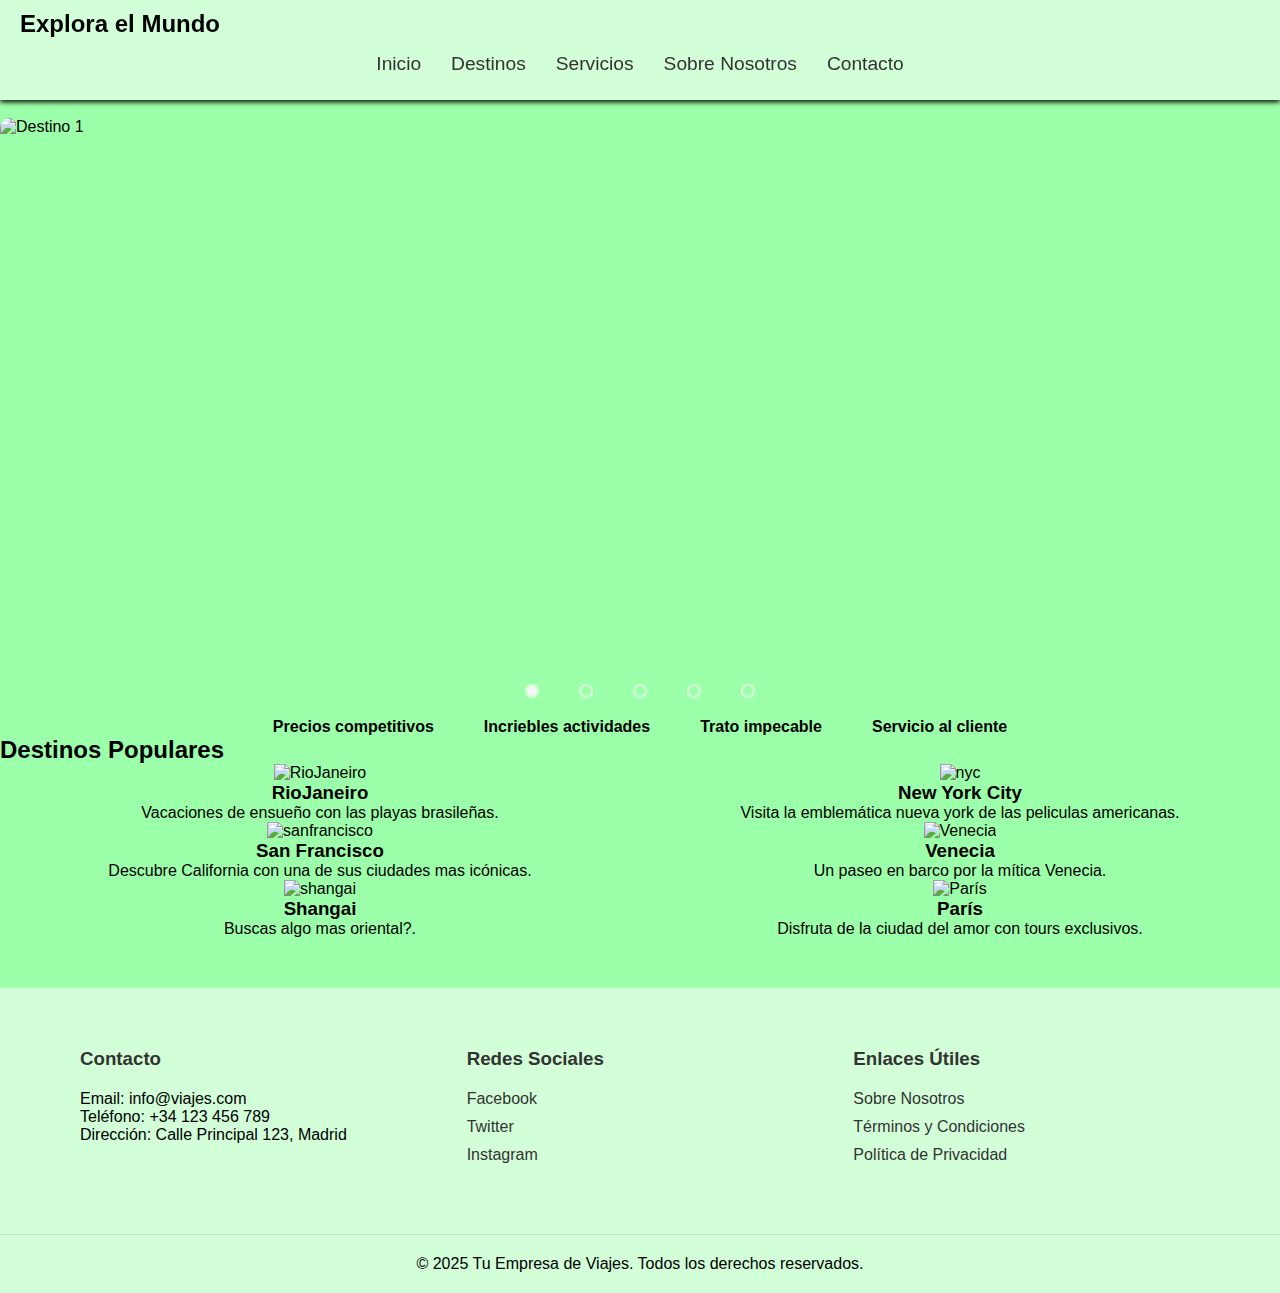
==== index.html @ de16fdc2 "prueba" ====
<!DOCTYPE html>
<html lang="es">
<head>
    <link href="estilo.css" rel="stylesheet" media="screen">
    <meta charset="UTF-8">
    <meta name="viewport" content="width=device-width, initial-scale=1.0">
    <title>Explora el Mundo - Turismo y Viajes</title>
</head>
<body>
    <!-- Menú de navegación -->
 <!-- Menú de navegación -->
  //SSSSSSSSSSSSSSSSSSSSS/
 <header>
    <h1>Explora el Mundo</h1>
    <div class="hamburger-menu">
        <div class="bar"></div>
        <div class="bar"></div>
        <div class="bar"></div>
    </div>
    <nav class="nav-menu">
        <ul>
            <li><a href="index.html">Inicio</a>
                <ul>
                    <li><a href="#destinos">Destinos Populares</a></li>
                    <li><a href="#ofertas">Ofertas</a></li>
                </ul>
            </li>
            <li class="has-submenu"><a href="destinos.html">Destinos</a>
                <ul class="submenu">
                    <li><a href="europa.html">Europa</a></li>
                    <li><a href="asia.html">Asia</a></li>
                    <li><a href="america.html">América</a></li>
                </ul>
            </li>
            <li class="has-submenu"><a href="servicios.html">Servicios</a>
                <ul class="submenu">
                    <li><a href="reservas.html">Reservas</a></li>
                    <li><a href="actividades.html">Actividades</a></li>
                </ul>
            </li>
            <li class="has-submenu"><a href="sobre-nosotros.html">Sobre Nosotros</a>
                <ul class="submenu">
                    <li><a href="galeria.html">Galería</a></li>
                    <li><a href="blog.html">Blog</a></li>
                </ul>
            </li>
            <li class="has-submenu"><a href="contacto.html">Contacto</a>
                <ul class="submenu">
                    <li><a href="faq.html">FAQ</a></li>
                </ul>
            </li>
        </ul>
    </nav>
</header>

    <!-- Slider de imágenes con destinos populares -->
    <div class="slider">
        <div class="slides">
            <input type="radio" name="radio-btn" id="radio1" checked>
            <input type="radio" name="radio-btn" id="radio2">
            <input type="radio" name="radio-btn" id="radio3">
            <input type="radio" name="radio-btn" id="radio4">
            <input type="radio" name="radio-btn" id="radio5">
    
            <div class="slide first">
                <img src="imagenes/riojaneiro.jpg" alt="Destino 1">
            </div>
            <div class="slide">
                <img src="imagenes/nyc.jpg" alt="Destino 2">
            </div>
            <div class="slide">
                <img src="imagenes/sanfrancisco.jpg" alt="Destino 3">
            </div>
            <div class="slide">
                <img src="imagenes/venecia.jpg" alt="Destino 4">
            </div>
            <div class="slide">
                <img src="imagenes/shangai.jpg" alt="Destino 5">
            </div>
    
            <div class="navegation-auto">
                <div class="auto-btn1"></div>
                <div class="auto-btn2"></div>
                <div class="auto-btn3"></div>
                <div class="auto-btn4"></div>
                <div class="auto-btn5"></div>
            </div>

            <div class="manual-navigation">
                <label for="radio1" class="manual-btn"></label>
                <label for="radio2" class="manual-btn"></label>
                <label for="radio3" class="manual-btn"></label>
                <label for="radio4" class="manual-btn"></label>
                <label for="radio5" class="manual-btn"></label>
            </div>
        </div>
    </div>
    <div class="ofertas">
        <p>Precios competitivos</p>
        <p>Incriebles actividades</p>
        <p>Trato impecable</p>
        <p>Servicio al cliente</p>
        
    </div>

    <!-- Sección de destinos -->
    <h2>Destinos Populares</h2>
    <section class="destinos-centrados">
        <div class="destino">
            <img src="imagenes/riojaneiro.jpg" alt="RioJaneiro" class="tamañoimagen">
            <h3>RioJaneiro</h3>
            <p>Vacaciones de ensueño con las playas brasileñas.</p>
        </div>
        <div class="destino">
            <img src="imagenes/nyc.jpg" alt="nyc" class="tamañoimagen">
            <h3>New York City</h3>
            <p>Visita la emblemática nueva york de las peliculas americanas.</p>
        </div>
        </div>
        <div class="destino">
            <img src="imagenes/sanfrancisco.jpg" alt="sanfrancisco" class="tamañoimagen">
            <h3>San Francisco</h3>
            <p>Descubre California con una de sus ciudades mas icónicas.</p>
        </div>
        <div class="destino">
            <img src="imagenes/venecia.jpg" alt="Venecia" class="tamañoimagen">
            <h3>Venecia</h3>
            <p>Un paseo en barco por la mítica Venecia.</p>
        </div>
        </div>
        <div class="destino">
            <img src="imagenes/shangai.jpg" alt="shangai" class="tamañoimagen">
            <h3>Shangai</h3>
            <p>Buscas algo mas oriental?.</p>
        </div>
        <div class="destino">
            <img src="imagenes/paris.jpg" alt="París" class="tamañoimagen">
            <h3>París</h3>
            <p>Disfruta de la ciudad del amor con tours exclusivos.</p>
        </div>
      
    </section>

    <footer class="footer">
        <div class="footer-content">
            <div class="footer-section">
                <h3>Contacto</h3>
                <p>Email: info@viajes.com</p>
                <p>Teléfono: +34 123 456 789</p>
                <p>Dirección: Calle Principal 123, Madrid</p>
            </div>
            <div class="footer-section">
                <h3>Redes Sociales</h3>
                <ul>
                    <li><a href="#">Facebook</a></li>
                    <li><a href="#">Twitter</a></li>
                    <li><a href="#">Instagram</a></li>
                </ul>
            </div>
            <div class="footer-section">
                <h3>Enlaces Útiles</h3>
                <ul>
                    <li><a href="#">Sobre Nosotros</a></li>
                    <li><a href="#">Términos y Condiciones</a></li>
                    <li><a href="#">Política de Privacidad</a></li>
                </ul>
            </div>
        </div>
        <div class="footer-bottom">
            <p>&copy; 2025 Tu Empresa de Viajes. Todos los derechos reservados.</p>
        </div>
    </footer>

    
    
    <script src="menu.js"></script>
    <script src="javascript.js"></script>
</body>
</html>
---- estilo.css ----
/* Estilos generales */
/* Reset basico para todos los elementos*/ 
* {
    margin: 0;
    padding: 0;
    box-sizing: border-box;
}

body {
    background-color: rgb(156, 255, 169);
    font-family: Arial, sans-serif;

  
}

.tamañoimagen {
    width: 70%;
    height: auto;
}

.destinos-centrados {
    display: flex;
    justify-content: center;
    align-items: center;
    flex-wrap: wrap;
    
}

.destino {
    text-align: center;
    flex: 1 1 calc(50% - 20px); /* Dos elementos por fila */
    
}

.slider {
    border-radius: 10px;
    width: 100%;
    height: 600px;
    overflow: hidden;
    position: relative;
    margin-top: 100px;
}

.slides {
    display: flex;
    width: 500%;
    height: 600px;
    transition: 2s;
}

input[type="radio"] {
    display: none;
}

.slide {
    width: 20%;
    height: 600px;
    transition: 2s;
}

.slide img {
    width: 100%;
    height: 600px;
    object-fit: cover;
}

.ofertas {
    display: flex;
    justify-content: center;
    gap: 50px;
    font-weight: bold;
}

/* Navegación manual */
.manual-navigation {
    position: absolute;
    width: 100%;
    bottom: 20px;
    display: flex;
    justify-content: center;
}

.manual-btn {
    border: 2px solid rgb(210, 255, 216);
    padding: 5px;
    border-radius: 10px;
    cursor: pointer;
    transition: 1s;
}

.manual-btn:not(:last-child) {
    margin-right: 40px;
}

.manual-btn:hover {
    background: rgb(210, 255, 216);
}

/* Navegación automática */
.navegation-auto {
    position: absolute;
    bottom: 20px;
    width: 100%;
    display: flex;
    justify-content: center;
}

.navegation-auto div {
    border: 2px solid rgb(210, 255, 216);
    padding: 5px;
    border-radius: 10px;
    transition: 1s;
}

.navegation-auto div:not(:last-child) {
    margin-right: 40px;
}

#radio1:checked ~ .navegation-auto .auto-btn1 {
    background: rgb(245, 245, 245);
}

#radio2:checked ~ .navegation-auto .auto-btn2 {
    background: red;
}

#radio3:checked ~ .navegation-auto .auto-btn3 {
    background: rgb(238, 255, 0);
}

#radio4:checked ~ .navegation-auto .auto-btn4 {
    background: black;
}

#radio5:checked ~ .navegation-auto .auto-btn5 {
    background: pink;
}

#radio1:checked ~ .slide.first {
    margin-left: 0;
}

#radio2:checked ~ .slide.first {
    margin-left: -20%;
}

#radio3:checked ~ .slide.first {
    margin-left: -40%;
}

#radio4:checked ~ .slide.first {
    margin-left: -60%;
}

#radio5:checked ~ .slide.first {
    margin-left: -80%;
}

#radio1:checked ~ .slides {
    transform: translateX(0);
}

#radio2:checked ~ .slides {
    transform: translateX(-20%);
}

#radio3:checked ~ .slides {
    transform: translateX(-40%);
}

#radio4:checked ~ .slides {
    transform: translateX(-60%);
}

#radio5:checked ~ .slides {
    transform: translateX(-80%);
}

/* Configuración de la posición de cada slide */
#radio1:checked ~ .first {
    margin-left: 0;
}

#radio2:checked ~ .first {
    margin-left: -20%;
}

#radio3:checked ~ .first {
    margin-left: -40%;
}

#radio4:checked ~ .first {
    margin-left: -60%;
}

#radio5:checked ~ .first {
    margin-left: -80%;
}

.slider-section {
    width: 100%;
    overflow: hidden;
    position: relative;
}

.pause-btn {
    position: absolute;
    top: 20px;
    left: 20px;
    z-index: 1;
    padding: 10px 20px;
    background: rgba(255, 255, 255, 0.7);
    border: none;
    border-radius: 5px;
    cursor: pointer;
}

.slider-container {
    display: flex;
    width: 200%;
    animation: bannermove 20s linear infinite;
}

.slider-container.paused {
    animation-play-state: paused;
}

.slider-set {
    width: 100%;
}

.slider-set ul {
    display: flex;
    list-style-type: none;
    padding: 0;
    margin: 0;
}

.slider-set li {
    width: 100%;
    height: 600px;
}

.slider-set img {
    width: 100%;
    height: 100%;
    object-fit: cover;
}

/* Estilos para menú desplegable */
nav ul {
    list-style: none;
    padding: 0;
    margin: 0;
}

nav li {
    display: inline-block;
    position: relative;
}

nav li ul {
    display: none;
    position: absolute;
    background: rgb(210, 255, 216);
    width: 200px;
}

nav li:hover > ul {
    display: block;
}

nav li ul li {
    display: block;
}

/* Ajustar el header para que siempre esté por encima */
header {
    position: fixed;
    top: 0;
    left: 0;
    width: 100%;
    background: rgb(210, 255, 216);
    z-index: 1000;
    padding: 10px 0;
    box-shadow: 0 2px 5px black;
}

header h1 {
    font-size: 1.5em;
    margin: 0;
    padding: 0 20px;
}

.hamburger-menu {
    display: none;
    cursor: pointer;
    position: fixed;
    top: 10px;
    right: 20px;
    z-index: 1001;
}

.bar {
    width: 25px;
    height: 3px;
    background-color: #333;
    margin: 6px 0;
    transition: 0.4s;
}

.nav-menu {
    display: none;
    position: fixed;
    top: 0;
    right: -300px;
    width: 300px;
    height: 100vh;
    background-color: rgb(210, 255, 216);
    padding-top: 60px;
    transition: 0.4s;
    z-index: 1000;
}

.nav-menu.active {
    right: 0;
}

.nav-menu li {
    padding: 15px 25px;
}

.nav-menu a {
    color: #333;
    text-decoration: none;
    font-size: 1.2em;
}

/* Animación para las barras del menú */
.hamburger-menu.active .bar:nth-child(1) {
    transform: rotate(-45deg) translate(-5px, 6px);
}

.hamburger-menu.active .bar:nth-child(2) {
    opacity: 0;
}

.hamburger-menu.active .bar:nth-child(3) {
    transform: rotate(45deg) translate(-5px, -6px);
}

.nav-menu ul {
    list-style: none;
    padding: 0;
    margin: 0;
}

.nav-menu > ul > li {
    display: inline-block;
    position: relative;
    padding: 15px;
}

.nav-menu ul ul {
    display: none;
    position: absolute;
    top: 100%;
    left: 0;
    background: rgb(210, 255, 216);
    width: 200px;
}

.nav-menu li:hover > ul {
    display: block;
}

.nav-menu ul ul li {
    display: block;
    padding: 10px;
}

.footer {
    background-color: rgb(210, 255, 216);
    padding: 40px 0 20px;
    margin-top: 50px;
}

.footer-content {
    display: flex;
    justify-content: space-around;
    flex-wrap: wrap;
    max-width: 1200px;
    margin: 0 auto;
    padding: 0 20px;
}

.footer-section {
    flex: 1;
    min-width: 250px;
    margin: 20px;
}

.footer-section h3 {
    color: #333;
    margin-bottom: 20px;
}

.footer-section ul {
    list-style: none;
    padding: 0;
}

.footer-section ul li {
    margin-bottom: 10px;
}

.footer-section ul li a {
    color: #333;
    text-decoration: none;
}

.footer-section ul li a:hover {
    text-decoration: underline;
}

.footer-bottom {
    text-align: center;
    margin-top: 40px;
    padding-top: 20px;
    border-top: 1px solid rgba(0, 0, 0, 0.1);
}

/* Responsive design */

/* Móvil - hasta 600px */
@media screen and (max-width: 500px) {
    .slider {
        width: 100%;
        height: 400px;
        margin-top: 150px;
    }
    
    .destino {
        flex: 1 1 100%; /* Un elemento por fila en móviles */
    }
    

    .hamburger-menu {
        display: block;
    }
    
    .nav-menu.active {
        display: block;
    }

    .footer-section {
        min-width: 100%;
        text-align: center;
    }
    
    .footer-content {
        flex-direction: column;
    }
}

/* Tableta - 601px a 1024px */
@media screen and (min-width: 601px) and (max-width: 1024px) {
    .slider {
        width: 90%;
        margin: 0 auto;
    }
    
    .destino {
    
        flex: 1 1 calc(50% - 20px); /* Dos elementos por fila en tabletas */
    }

    .hamburger-menu {
        display: block;
    }
    
    .nav-menu.active {
        display: block;
    }

    .footer-section {
        min-width: 100%;
        text-align: center;
    }
    
    .footer-content {
        flex-direction: column;
    }
}

/* PC - desde 1025px en adelante */
@media screen and (min-width: 1025px) {
    .nav-menu {
        display: flex;
        justify-content: center;
        position: static;
        width: 100%;
        height: auto;
        background: none;
        padding-top: 0;
        transition: none;
    }

    .nav-menu ul {
        display: flex;
        flex-direction: row;
    }

    .nav-menu li {
        padding: 15px;
    }

    .nav-menu ul ul {
        position: absolute;
        top: 100%;
        left: 0;
        background: rgb(210, 255, 216);
        width: 200px;
    }

    .nav-menu li:hover > ul {
        display: block;
    }

    .hamburger-menu {
        display: none;
    }
    
    .destino {
        flex: 1 1 calc(50% - 20px); /* Dos elementos por fila en PC */
    }
}
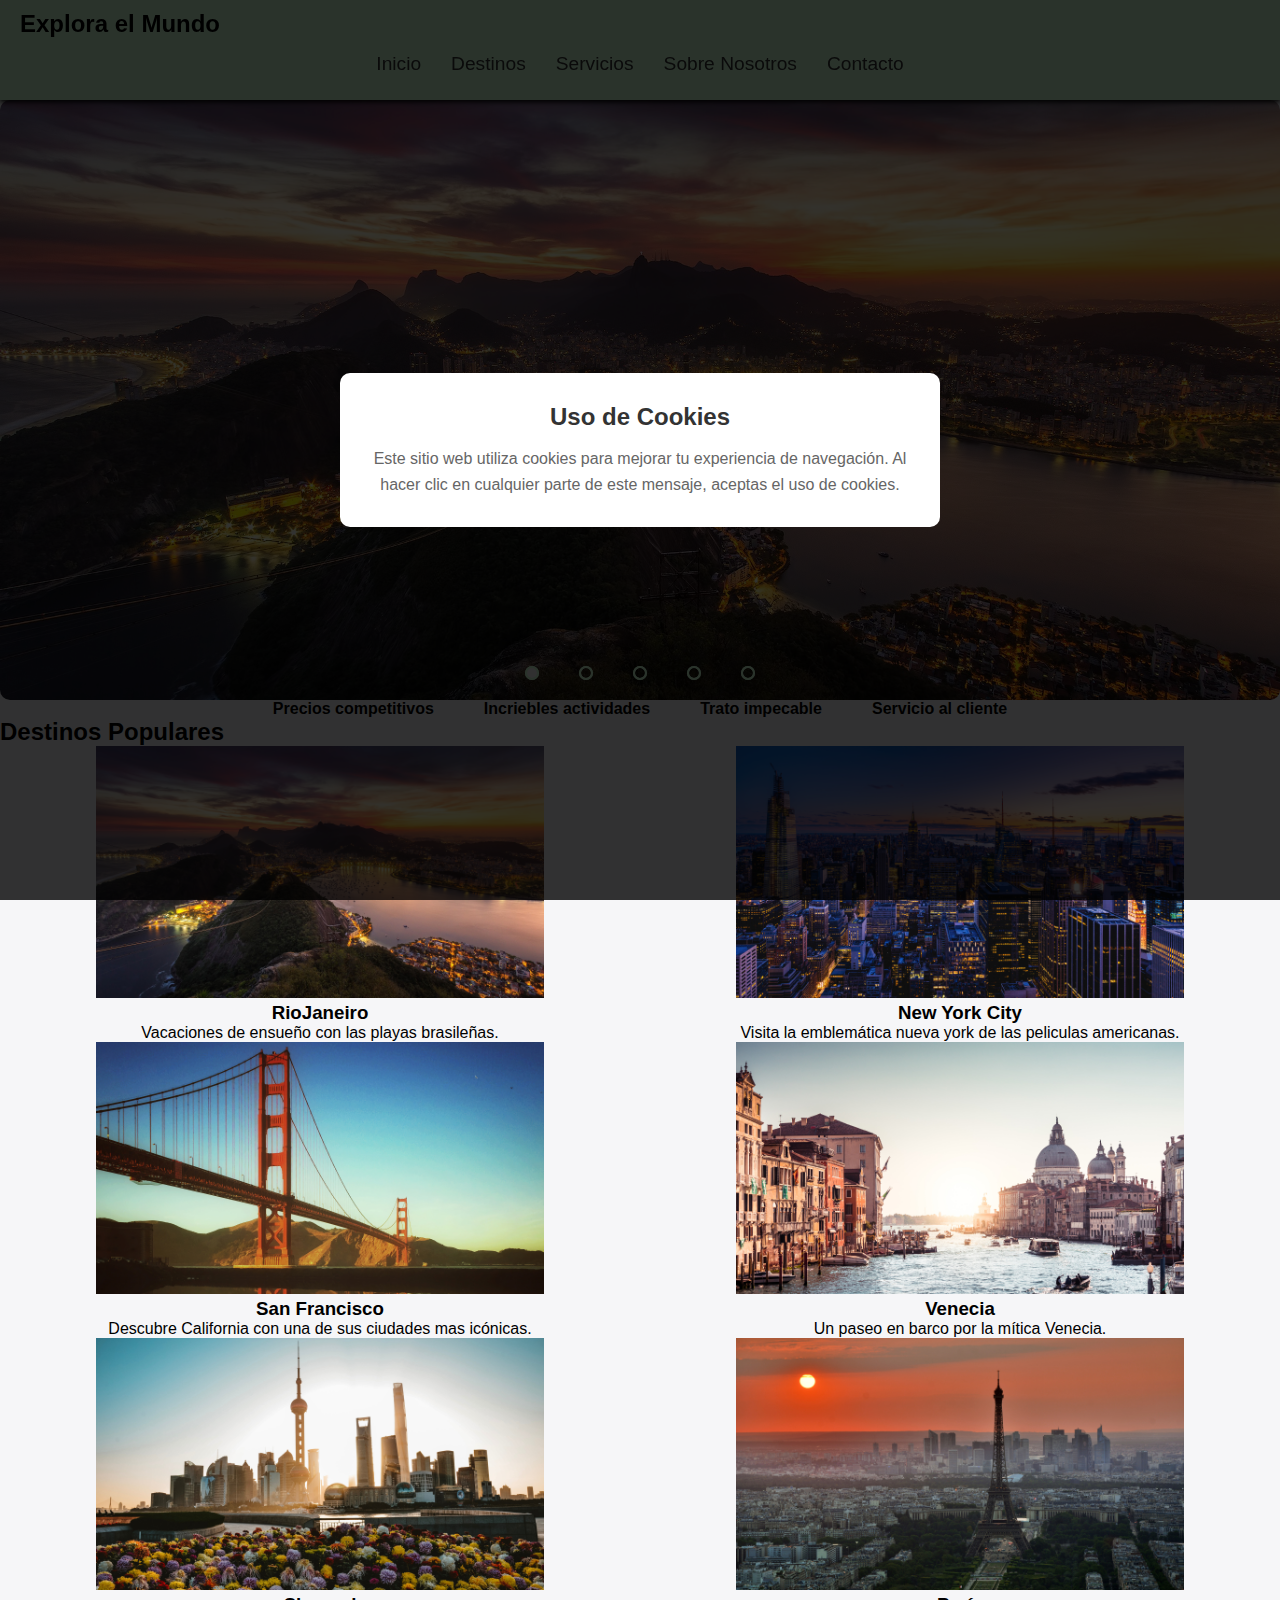
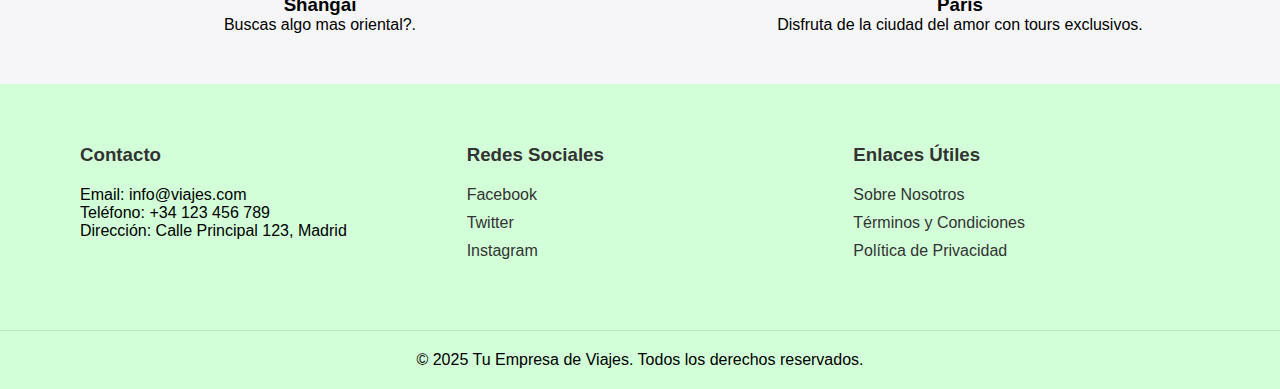
==== commit 1ec3d68e: "cambiadobien" ====
--- a/index.html
+++ b/index.html
@@ -9,7 +9,6 @@
 <body>
     <!-- Menú de navegación -->
  <!-- Menú de navegación -->
-  //SSSSSSSSSSSSSSSSSSSSS/
  <header>
     <h1>Explora el Mundo</h1>
     <div class="hamburger-menu">
@@ -27,9 +26,7 @@
             </li>
             <li class="has-submenu"><a href="destinos.html">Destinos</a>
                 <ul class="submenu">
-                    <li><a href="europa.html">Europa</a></li>
-                    <li><a href="asia.html">Asia</a></li>
-                    <li><a href="america.html">América</a></li>
+                    <li><a href="rio.html">RioJaneiro</a></li>
                 </ul>
             </li>
             <li class="has-submenu"><a href="servicios.html">Servicios</a>
@@ -176,4 +173,10 @@
     <script src="menu.js"></script>
     <script src="javascript.js"></script>
 </body>
+<div id="cookieMessage" class="cookie-notice">
+    <div class="cookie-content">
+        <h3>Uso de Cookies</h3>
+        <p>Este sitio web utiliza cookies para mejorar tu experiencia de navegación. Al hacer clic en cualquier parte de este mensaje, aceptas el uso de cookies.</p>
+    </div>
+</div>
 </html>--- a/estilo.css
+++ b/estilo.css
@@ -7,7 +7,7 @@
 }
 
 body {
-    background-color: rgb(156, 255, 169);
+    background-color: #f6f6f8;
     font-family: Arial, sans-serif;
 
   
@@ -267,11 +267,11 @@
 }
 
 nav li:hover > ul {
-    display: block;
-}
-
-nav li ul li {
-    display: block;
+    display: none; /* Removemos el comportamiento hover */
+}
+
+nav li ul.show-submenu {
+    display: block; /* Nueva clase para mostrar submenús */
 }
 
 /* Ajustar el header para que siempre esté por encima */
@@ -371,7 +371,11 @@
 }
 
 .nav-menu li:hover > ul {
-    display: block;
+    display: none; /* Removemos el comportamiento hover */
+}
+
+.nav-menu ul ul.show-submenu {
+    display: block; /* Nueva clase para mostrar submenús */
 }
 
 .nav-menu ul ul li {
@@ -428,6 +432,82 @@
     margin-top: 40px;
     padding-top: 20px;
     border-top: 1px solid rgba(0, 0, 0, 0.1);
+}
+
+/* Estilos para el formulario */
+.contact-form {
+    max-width: 800px;
+    margin: 120px auto 0;
+    padding: 20px;
+}
+
+.form-group {
+    margin-bottom: 20px;
+}
+
+/* Estilos para inputs y labels */
+.form-group label {
+    display: block;
+    margin-bottom: 5px;
+}
+
+/* Estilos específicos para radio buttons y checkboxes */
+.form-group input[type="radio"],
+.form-group input[type="checkbox"] {
+    margin-right: 10px;
+    width: auto;
+    display: inline-block;
+}
+
+.form-group input[type="radio"] + label,
+.form-group input[type="checkbox"] + label {
+    display: inline-block;
+    margin-right: 20px;
+}
+
+/* Estilos para los botones */
+.form-buttons {
+    margin-top: 20px;
+}
+
+.form-buttons button {
+    padding: 10px 20px;
+    margin-right: 10px;
+    border: none;
+    border-radius: 5px;
+    background-color: #333; /* Color gris oscuro */
+    color: white; /* Texto blanco */
+    cursor: pointer;
+    transition: background-color 0.3s, transform 0.2s;
+}
+
+.form-buttons button[type="submit"] {
+    background-color: #444; /* Gris más oscuro para el botón enviar */
+}
+
+.form-buttons button[type="reset"] {
+    background-color: #666; /* Gris más claro para el botón limpiar */
+}
+
+.form-buttons button:hover {
+    background-color: #555;
+    transform: translateY(-2px);
+}
+
+.form-buttons button:active {
+    transform: translateY(1px);
+}
+
+/* Estilo para mensaje de éxito */
+.success-message {
+    display: none;
+    color: #28a745;
+    background-color: #d4edda;
+    border: 1px solid #c3e6cb;
+    padding: 10px;
+    margin-top: 20px;
+    border-radius: 5px;
+    text-align: center;
 }
 
 /* Responsive design */
@@ -453,6 +533,35 @@
         display: block;
     }
 
+    .nav-menu ul {
+        flex-direction: column;
+    }
+
+    .nav-menu li {
+        display: block;
+        width: 100%;
+        border-bottom: 1px solid rgba(0, 0, 0, 0.1);
+    }
+
+    .nav-menu ul ul {
+        position: static;
+        width: 100%;
+        display: none;
+        background: rgba(210, 255, 216, 0.9);
+    }
+
+    .nav-menu li:hover > ul {
+        display: block;
+    }
+
+    .nav-menu ul ul.show-submenu {
+        display: block; /* Nueva clase para mostrar submenús */
+    }
+
+    .nav-menu ul ul li {
+        padding-left: 20px;
+    }
+
     .footer-section {
         min-width: 100%;
         text-align: center;
@@ -481,6 +590,35 @@
     
     .nav-menu.active {
         display: block;
+    }
+
+    .nav-menu ul {
+        flex-direction: column;
+    }
+
+    .nav-menu li {
+        display: block;
+        width: 100%;
+        border-bottom: 1px solid rgba(0, 0, 0, 0.1);
+    }
+
+    .nav-menu ul ul {
+        position: static;
+        width: 100%;
+        display: none;
+        background: rgba(210, 255, 216, 0.9);
+    }
+
+    .nav-menu li:hover > ul {
+        display: block;
+    }
+
+    .nav-menu ul ul.show-submenu {
+        display: block; /* Nueva clase para mostrar submenús */
+    }
+
+    .nav-menu ul ul li {
+        padding-left: 20px;
     }
 
     .footer-section {
@@ -524,7 +662,11 @@
     }
 
     .nav-menu li:hover > ul {
-        display: block;
+        display: none; /* Removemos el comportamiento hover */
+    }
+
+    .nav-menu ul ul.show-submenu {
+        display: block; /* Nueva clase para mostrar submenús */
     }
 
     .hamburger-menu {
@@ -534,4 +676,38 @@
     .destino {
         flex: 1 1 calc(50% - 20px); /* Dos elementos por fila en PC */
     }
+}
+
+.cookie-notice {
+    position: fixed;
+    top: 0;
+    left: 0;
+    width: 100%;
+    height: 100%;
+    background-color: rgba(0, 0, 0, 0.8);
+    display: flex;
+    justify-content: center;
+    align-items: center;
+    z-index: 9999;
+    cursor: pointer;
+}
+
+.cookie-content {
+    background-color: white;
+    padding: 30px;
+    border-radius: 10px;
+    max-width: 600px;
+    text-align: center;
+    margin: 20px;
+}
+
+.cookie-content h3 {
+    color: #333;
+    margin-bottom: 15px;
+    font-size: 1.5em;
+}
+
+.cookie-content p {
+    color: #666;
+    line-height: 1.6;
 }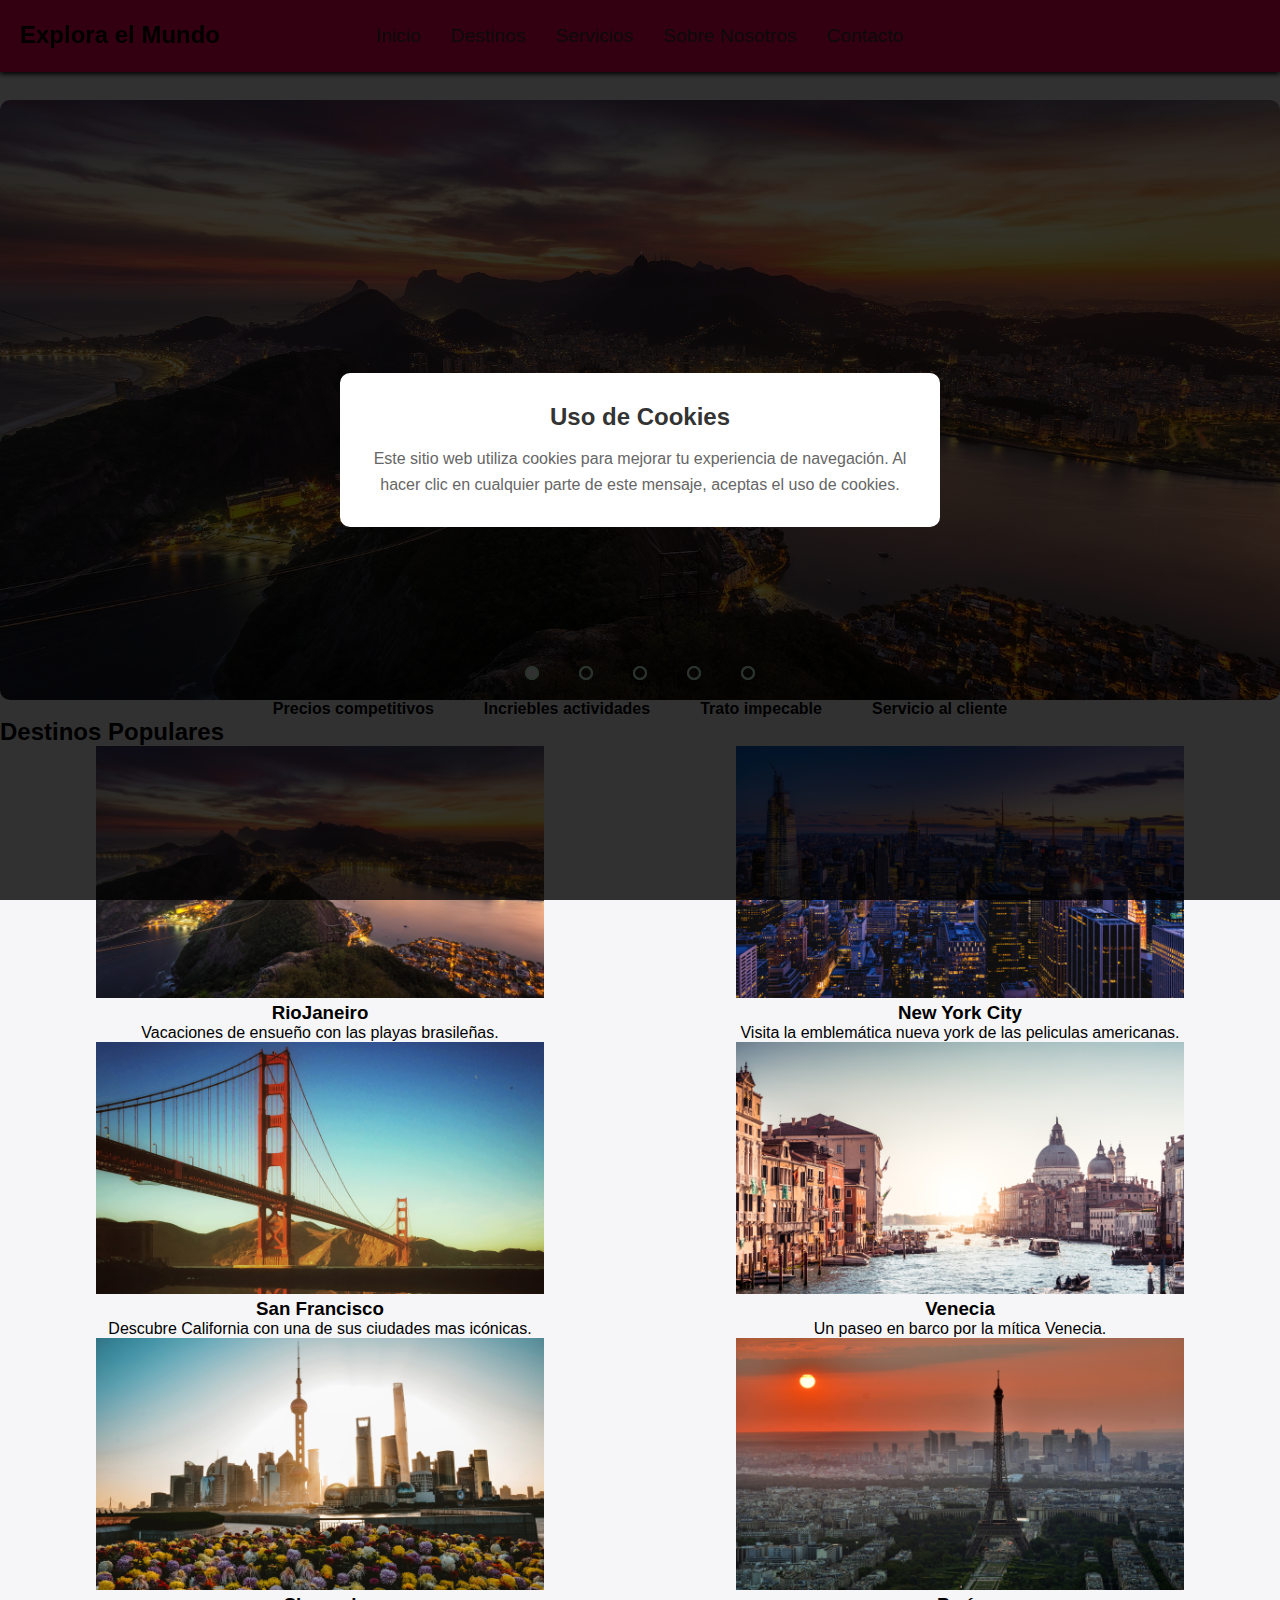
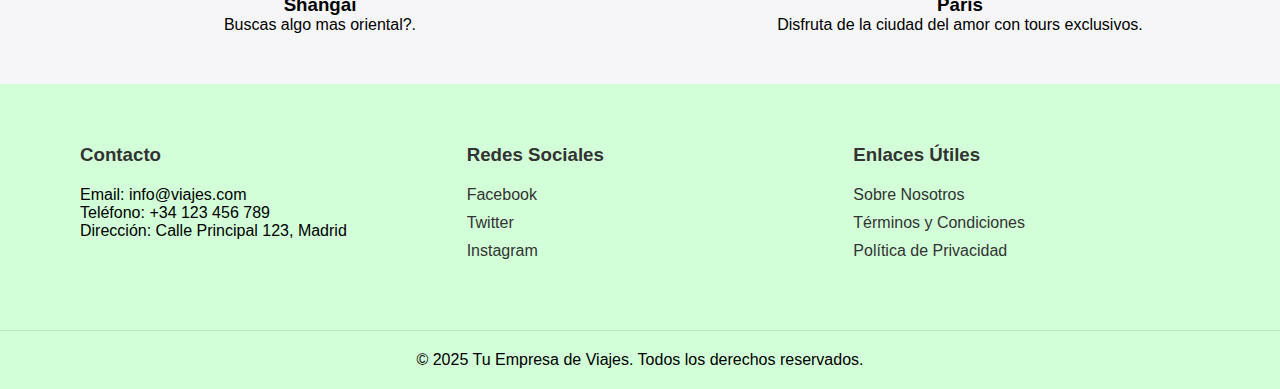
==== commit 1648e687: "changes" ====
--- a/index.html
+++ b/index.html
@@ -104,7 +104,7 @@
     <h2>Destinos Populares</h2>
     <section class="destinos-centrados">
         <div class="destino">
-            <img src="imagenes/riojaneiro.jpg" alt="RioJaneiro" class="tamañoimagen">
+            <a href="rio.html"><img src="imagenes/riojaneiro.jpg" alt="RioJaneiro" class="tamañoimagen"></a>
             <h3>RioJaneiro</h3>
             <p>Vacaciones de ensueño con las playas brasileñas.</p>
         </div>
--- a/estilo.css
+++ b/estilo.css
@@ -280,7 +280,7 @@
     top: 0;
     left: 0;
     width: 100%;
-    background: rgb(210, 255, 216);
+    background: rgb(255, 0, 85);
     z-index: 1000;
     padding: 10px 0;
     box-shadow: 0 2px 5px black;
@@ -288,8 +288,11 @@
 
 header h1 {
     font-size: 1.5em;
-    margin: 0;
     padding: 0 20px;
+    display: flex;
+    align-items: center;
+    height: 70%;
+    position: absolute;
 }
 
 .hamburger-menu {
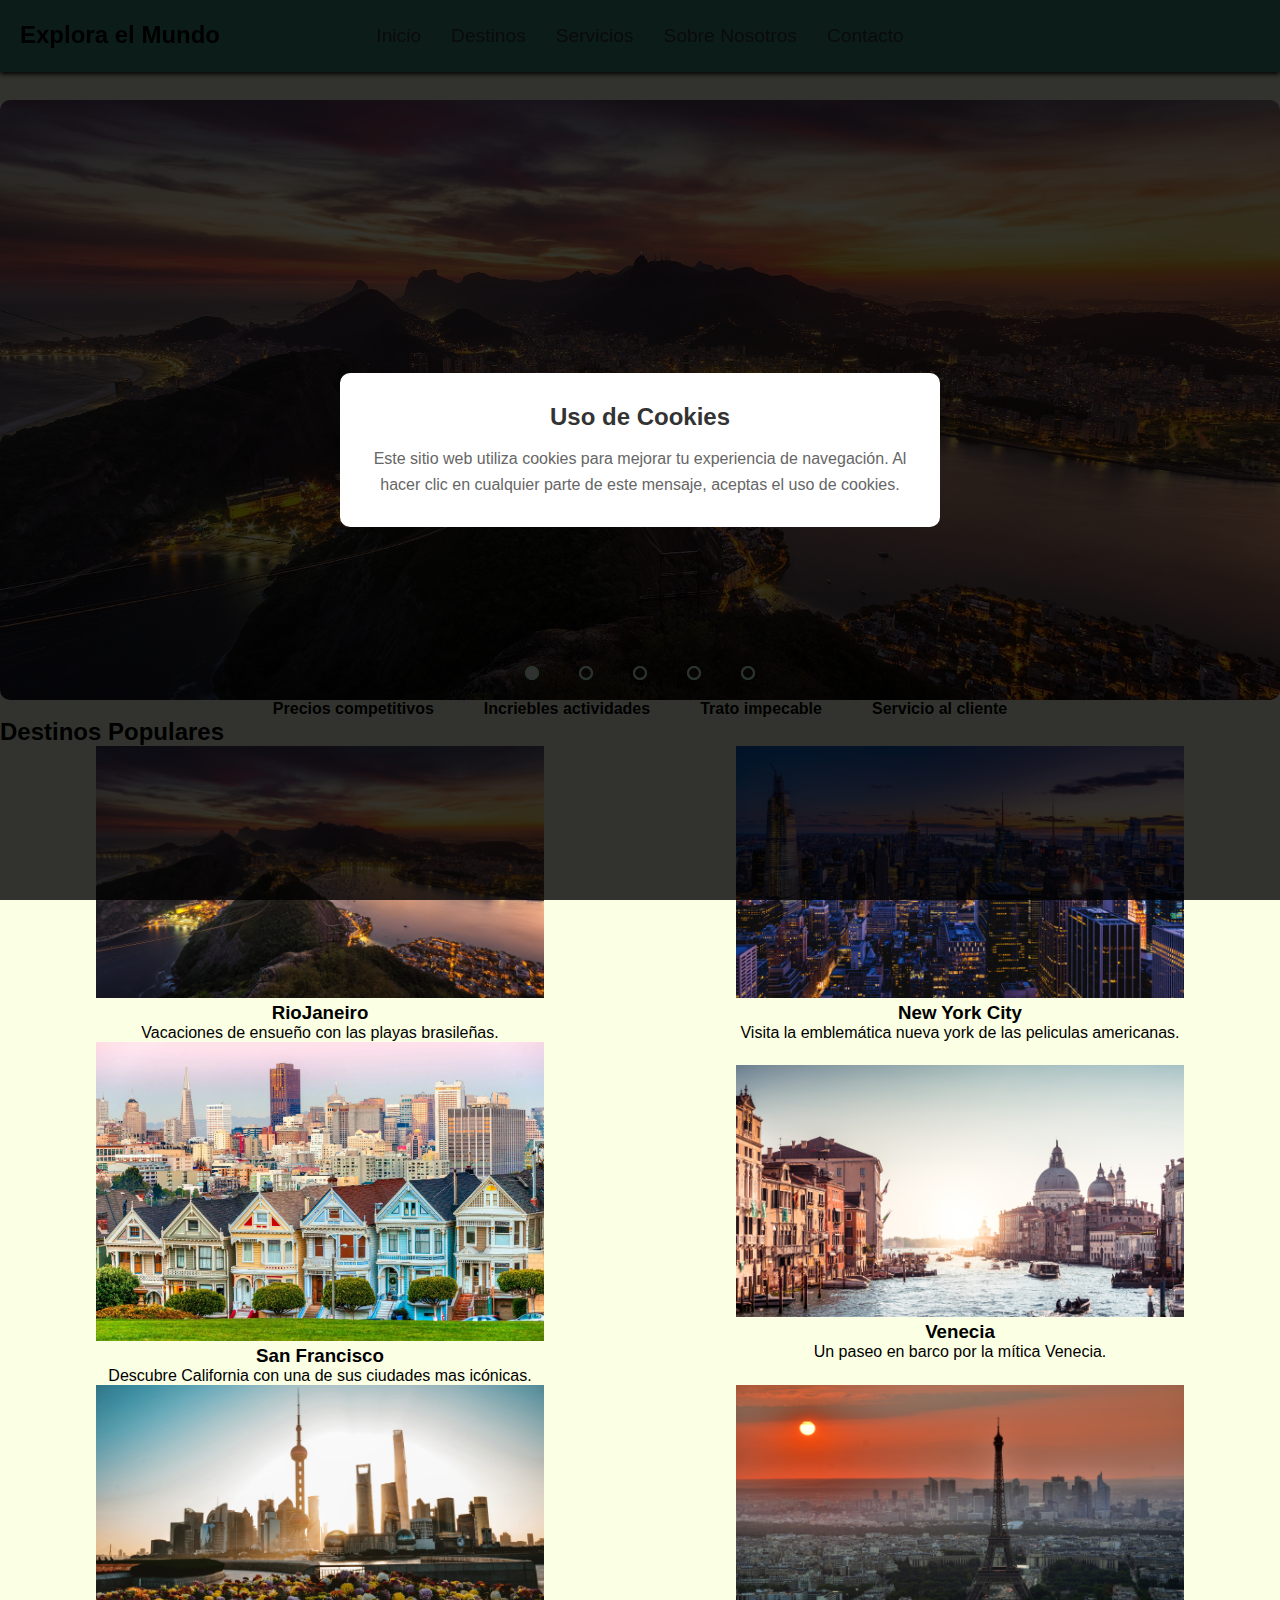
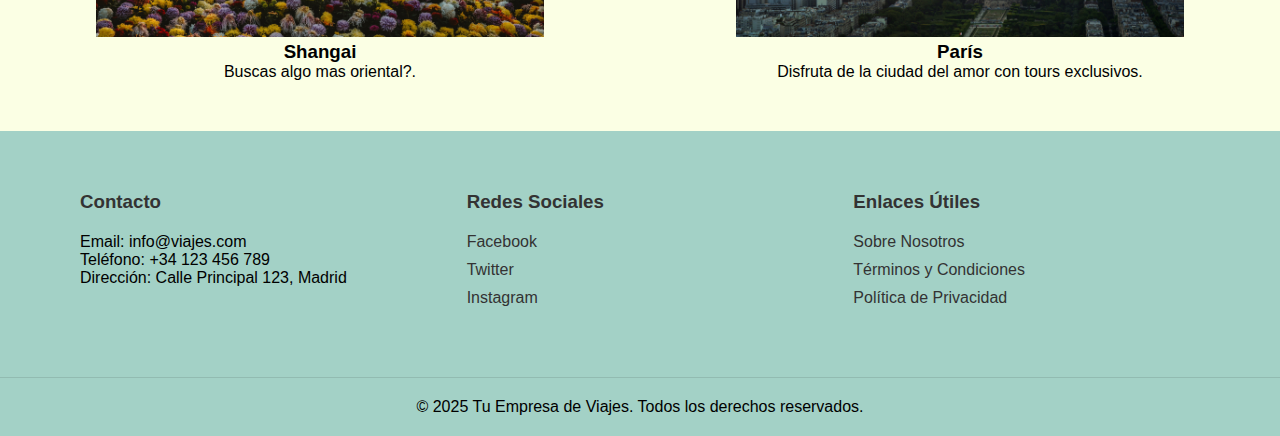
==== commit 9a7995c2: "Actualiza estilos y añade nueva sección de destinos en la página de Rio de Janeiro" ====
--- a/index.html
+++ b/index.html
@@ -109,13 +109,13 @@
             <p>Vacaciones de ensueño con las playas brasileñas.</p>
         </div>
         <div class="destino">
-            <img src="imagenes/nyc.jpg" alt="nyc" class="tamañoimagen">
+            <a href="nyc.html"><img src="imagenes/nyc.jpg" alt="nyc" class="tamañoimagen"></a>
             <h3>New York City</h3>
             <p>Visita la emblemática nueva york de las peliculas americanas.</p>
         </div>
         </div>
         <div class="destino">
-            <img src="imagenes/sanfrancisco.jpg" alt="sanfrancisco" class="tamañoimagen">
+            <a href="san-francisco.html"><img src="imagenes/sanfrancisco.jpg" alt="sanfrancisco" class="tamañoimagen"></a>
             <h3>San Francisco</h3>
             <p>Descubre California con una de sus ciudades mas icónicas.</p>
         </div>
--- a/estilo.css
+++ b/estilo.css
@@ -7,10 +7,8 @@
 }
 
 body {
-    background-color: #f6f6f8;
+    background-color: #FBFFE4;
     font-family: Arial, sans-serif;
-
-  
 }
 
 .tamañoimagen {
@@ -280,7 +278,7 @@
     top: 0;
     left: 0;
     width: 100%;
-    background: rgb(255, 0, 85);
+    background: #3D8D7A;
     z-index: 1000;
     padding: 10px 0;
     box-shadow: 0 2px 5px black;
@@ -387,7 +385,7 @@
 }
 
 .footer {
-    background-color: rgb(210, 255, 216);
+    background-color: #A3D1C6;
     padding: 40px 0 20px;
     margin-top: 50px;
 }
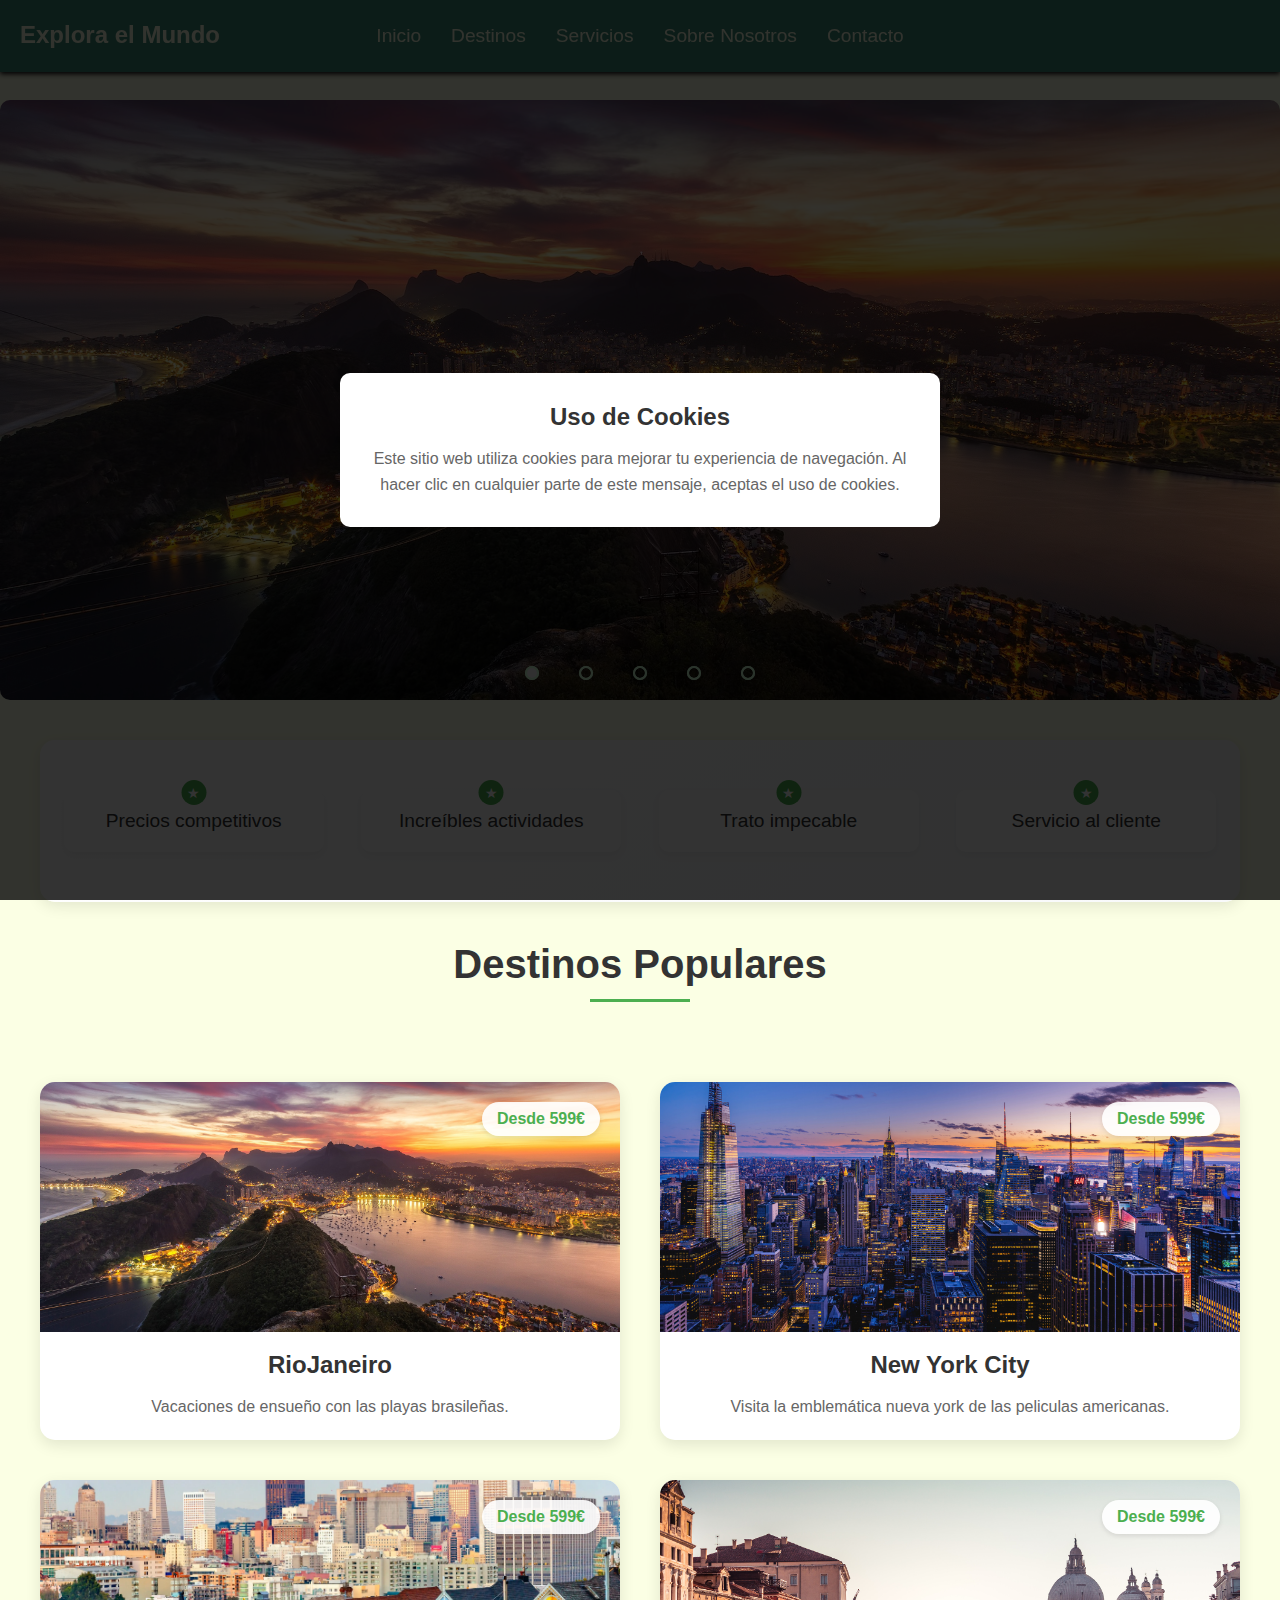
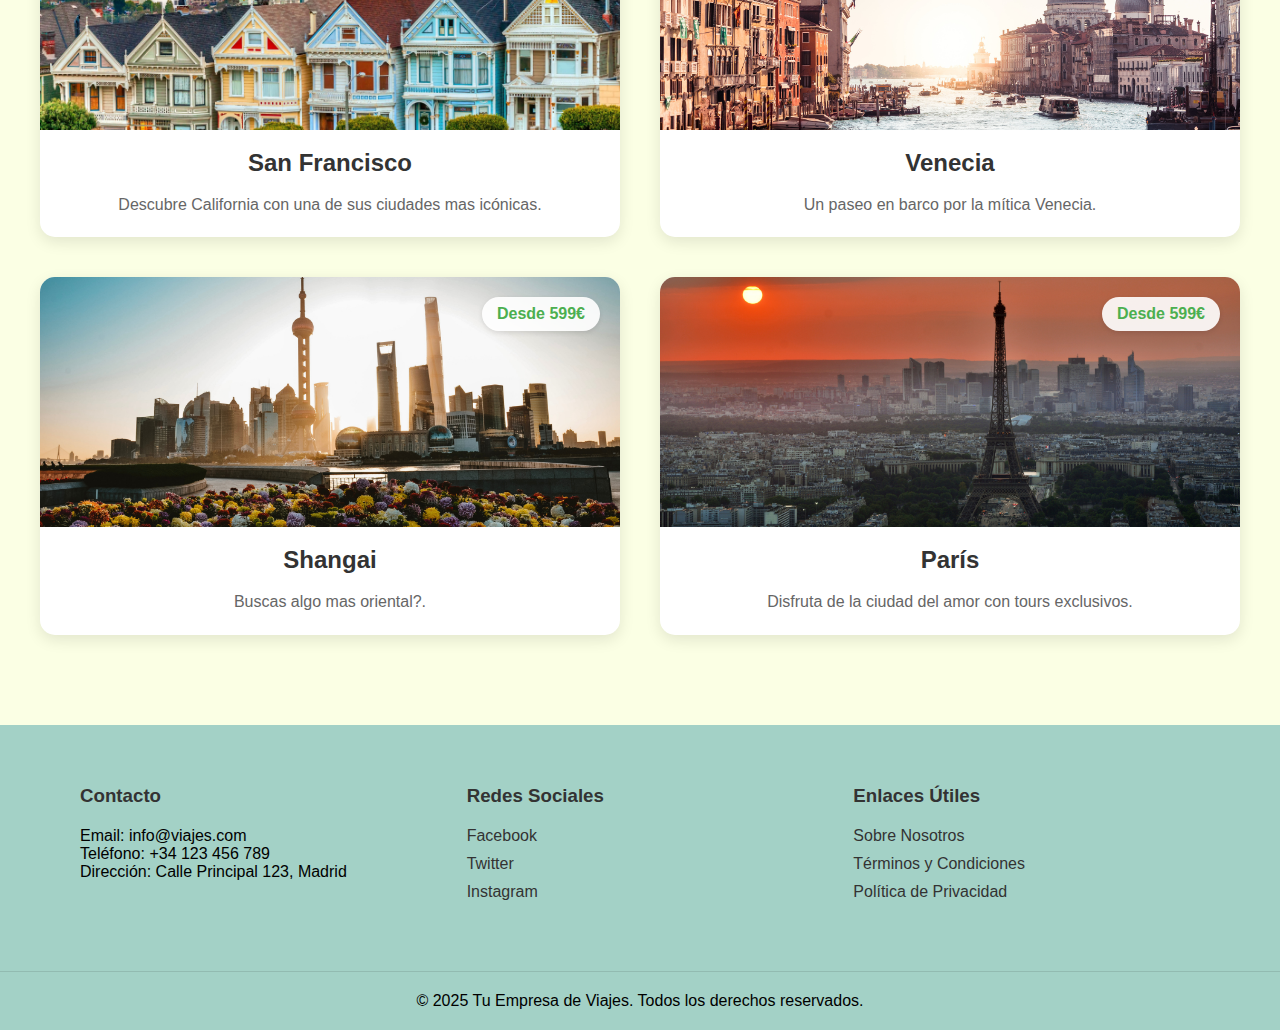
==== commit de9d1caa: "Actualiza imágenes y estilos en las páginas de destino; añade aviso de cookies y elimina la página d" ====
--- a/index.html
+++ b/index.html
@@ -7,6 +7,12 @@
     <title>Explora el Mundo - Turismo y Viajes</title>
 </head>
 <body>
+    <div id="cookieMessage" class="cookie-notice">
+        <div class="cookie-content">
+            <h3>Uso de Cookies</h3>
+            <p>Este sitio web utiliza cookies para mejorar tu experiencia de navegación. Al hacer clic en cualquier parte de este mensaje, aceptas el uso de cookies.</p>
+        </div>
+    </div>
     <!-- Menú de navegación -->
  <!-- Menú de navegación -->
  <header>
@@ -94,7 +100,7 @@
     </div>
     <div class="ofertas">
         <p>Precios competitivos</p>
-        <p>Incriebles actividades</p>
+        <p>Increíbles actividades</p>
         <p>Trato impecable</p>
         <p>Servicio al cliente</p>
         
@@ -120,18 +126,18 @@
             <p>Descubre California con una de sus ciudades mas icónicas.</p>
         </div>
         <div class="destino">
-            <img src="imagenes/venecia.jpg" alt="Venecia" class="tamañoimagen">
+            <a href="venecia.html"> <img src="imagenes/venecia.jpg" alt="Venecia" class="tamañoimagen"></a>
             <h3>Venecia</h3>
             <p>Un paseo en barco por la mítica Venecia.</p>
         </div>
         </div>
         <div class="destino">
-            <img src="imagenes/shangai.jpg" alt="shangai" class="tamañoimagen">
+            <a href="shangai.html"> <img src="imagenes/shangai.jpg" alt="shangai" class="tamañoimagen"></a>
             <h3>Shangai</h3>
             <p>Buscas algo mas oriental?.</p>
         </div>
         <div class="destino">
-            <img src="imagenes/paris.jpg" alt="París" class="tamañoimagen">
+            <a href="paris.html"> <img src="imagenes/paris.jpg" alt="París" class="tamañoimagen"></a>
             <h3>París</h3>
             <p>Disfruta de la ciudad del amor con tours exclusivos.</p>
         </div>
@@ -173,10 +179,5 @@
     <script src="menu.js"></script>
     <script src="javascript.js"></script>
 </body>
-<div id="cookieMessage" class="cookie-notice">
-    <div class="cookie-content">
-        <h3>Uso de Cookies</h3>
-        <p>Este sitio web utiliza cookies para mejorar tu experiencia de navegación. Al hacer clic en cualquier parte de este mensaje, aceptas el uso de cookies.</p>
-    </div>
 </div>
 </html>--- a/estilo.css
+++ b/estilo.css
@@ -63,10 +63,57 @@
 }
 
 .ofertas {
-    display: flex;
+    background: linear-gradient(135deg, #ffffff 0%, #f8f9fa 100%);
+    padding: 50px 20px;
+    text-align: center;
+    box-shadow: 0 4px 15px rgba(0,0,0,0.1);
+    margin: 40px auto;
+    max-width: 1200px;
+    border-radius: 15px;
+    display: flex;
+    flex-wrap: wrap;
+    justify-content: space-around;
+    gap: 30px;
+}
+
+.ofertas p {
+    flex-basis: calc(25% - 30px);
+    min-width: 200px;
+    margin: 0;
+    padding: 20px;
+    background: white;
+    border-radius: 10px;
+    box-shadow: 0 4px 8px rgba(0,0,0,0.05);
+    font-size: 1.2em;
+    color: #333;
+    position: relative;
+    transition: transform 0.3s ease, box-shadow 0.3s ease;
+    display: flex;
+    align-items: center;
     justify-content: center;
-    gap: 50px;
-    font-weight: bold;
+    text-align: center;
+}
+
+.ofertas p:hover {
+    transform: translateY(-5px);
+    box-shadow: 0 6px 12px rgba(0,0,0,0.1);
+}
+
+.ofertas p::before {
+    content: '★';
+    position: absolute;
+    top: -10px;
+    left: 50%;
+    transform: translateX(-50%);
+    background: #4CAF50;
+    color: white;
+    width: 25px;
+    height: 25px;
+    border-radius: 50%;
+    display: flex;
+    align-items: center;
+    justify-content: center;
+    font-size: 14px;
 }
 
 /* Navegación manual */
@@ -291,6 +338,7 @@
     align-items: center;
     height: 70%;
     position: absolute;
+    color: #FBFFE4;
 }
 
 .hamburger-menu {
@@ -332,7 +380,7 @@
 }
 
 .nav-menu a {
-    color: #333;
+    color: #FBFFE4;
     text-decoration: none;
     font-size: 1.2em;
 }
@@ -711,4 +759,107 @@
 .cookie-content p {
     color: #666;
     line-height: 1.6;
+}
+
+/* Estilos para el título de Destinos Populares */
+h2 {
+    text-align: center;
+    font-size: 2.5em;
+    margin: 40px 0;
+    color: #333;
+    position: relative;
+    padding-bottom: 15px;
+}
+
+h2::after {
+    content: '';
+    position: absolute;
+    bottom: 0;
+    left: 50%;
+    transform: translateX(-50%);
+    width: 100px;
+    height: 3px;
+    background-color: #4CAF50;
+}
+
+/* Estilos para la sección de destinos */
+.destinos-centrados {
+    display: flex;
+    flex-wrap: wrap;
+    justify-content: center;
+    gap: 40px;
+    padding: 40px;
+    max-width: 1400px;
+    margin: 0 auto;
+}
+
+.destino {
+    width: 400px;;
+    background: white;
+    border-radius: 15px;
+    overflow: hidden;
+    box-shadow: 0 5px 15px rgba(0,0,0,0.1);
+    transition: transform 0.3s ease, box-shadow 0.3s ease;
+    position: relative;
+}
+
+.destino:hover {
+    transform: translateY(-10px);
+    box-shadow: 0 8px 20px rgba(0,0,0,0.2);
+}
+
+.destino img {
+    width: 100%;
+    height: 250px;
+    object-fit: cover;
+    transition: transform 0.3s ease;
+}
+
+.destino:hover img {
+    transform: scale(1.05);
+}
+
+.destino h3 {
+    color: #333;
+    font-size: 1.5em;
+    margin: 15px 0;
+    padding: 0 20px;
+}
+
+.destino p {
+    color: #666;
+    font-size: 1em;
+    line-height: 1.6;
+    padding: 0 20px 20px;
+    margin: 0;
+}
+
+/* Añadir etiqueta de precio */
+.destino::before {
+    content: 'Desde 599€';
+    position: absolute;
+    top: 20px;
+    right: 20px;
+    background: rgba(255,255,255,0.9);
+    padding: 8px 15px;
+    border-radius: 25px;
+    font-weight: bold;
+    color: #4CAF50;
+    box-shadow: 0 2px 5px rgba(0,0,0,0.1);
+}
+
+/* Responsive design */
+@media (max-width: 768px) {
+    .destinos-centrados {
+        padding: 10px;
+    }
+    
+    .destino {
+        width: calc(100% - 20px);
+    }
+
+    h2 {
+        font-size: 2em;
+        margin: 30px 0;
+    }
 }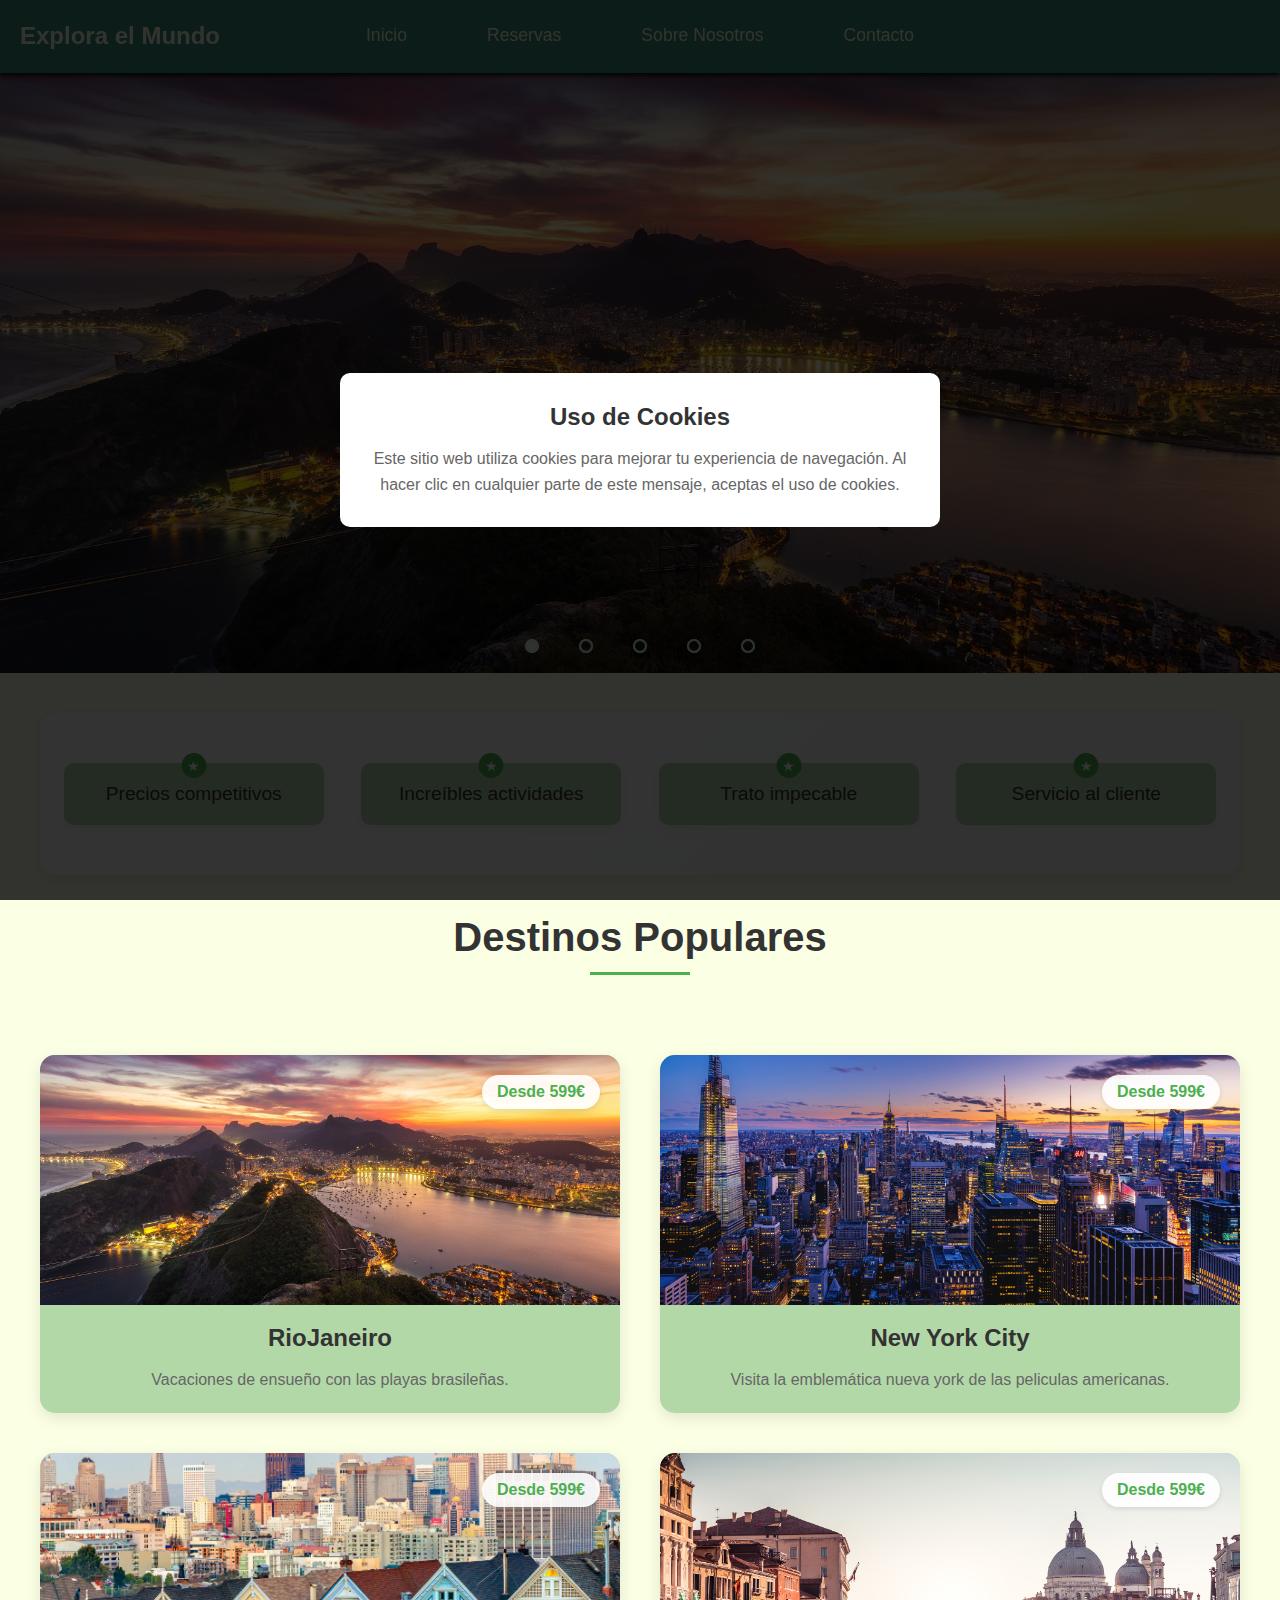
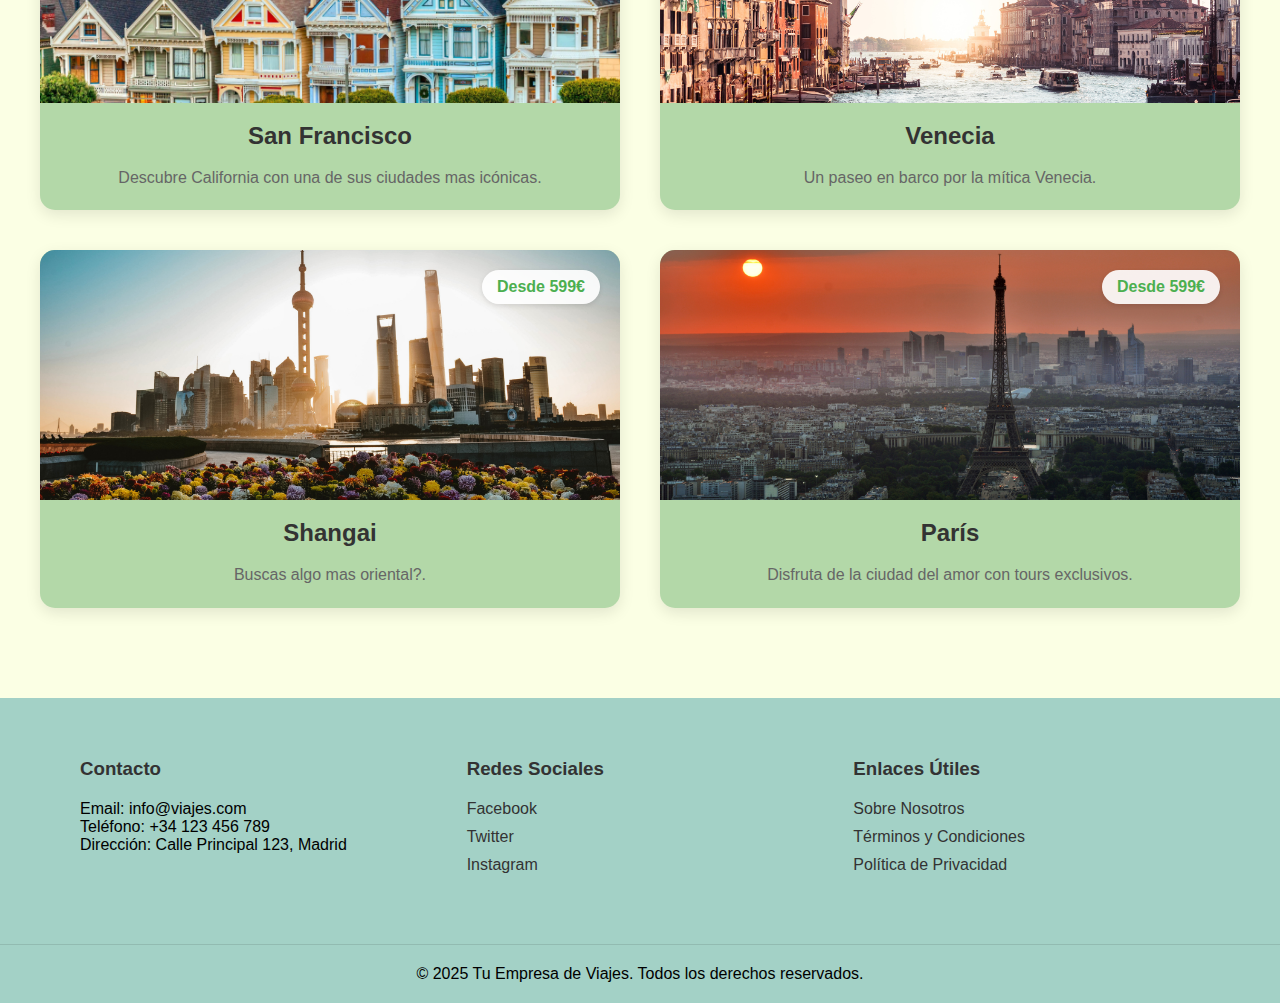
==== commit 8691b4d6: "falta php y retoque css" ====
--- a/index.html
+++ b/index.html
@@ -13,10 +13,9 @@
             <p>Este sitio web utiliza cookies para mejorar tu experiencia de navegación. Al hacer clic en cualquier parte de este mensaje, aceptas el uso de cookies.</p>
         </div>
     </div>
-    <!-- Menú de navegación -->
  <!-- Menú de navegación -->
  <header>
-    <h1>Explora el Mundo</h1>
+    <h1><a href="index.html"> Explora el Mundo</a></h1>
     <div class="hamburger-menu">
         <div class="bar"></div>
         <div class="bar"></div>
@@ -25,32 +24,20 @@
     <nav class="nav-menu">
         <ul>
             <li><a href="index.html">Inicio</a>
-                <ul>
-                    <li><a href="#destinos">Destinos Populares</a></li>
-                    <li><a href="#ofertas">Ofertas</a></li>
+            <ul>
+                 <li><a href="rio.html">Rio de Janeiro</a></li>
+                 <li><a href="nyc.html">New York</a></li>
+                 <li><a href="san-francisco.html">San Francisco</a></li>
+                 <li><a href="venecia.html">Venecia</a></li>
+                 <li><a href="shangai.html">Shangai</a></li>
+                 <li><a href="paris.html">Paris</a></li>
                 </ul>
             </li>
-            <li class="has-submenu"><a href="destinos.html">Destinos</a>
-                <ul class="submenu">
-                    <li><a href="rio.html">RioJaneiro</a></li>
-                </ul>
-            </li>
-            <li class="has-submenu"><a href="servicios.html">Servicios</a>
-                <ul class="submenu">
-                    <li><a href="reservas.html">Reservas</a></li>
-                    <li><a href="actividades.html">Actividades</a></li>
-                </ul>
+            <li class="has-submenu"><a href="reservas.html">Reservas</a>
             </li>
             <li class="has-submenu"><a href="sobre-nosotros.html">Sobre Nosotros</a>
-                <ul class="submenu">
-                    <li><a href="galeria.html">Galería</a></li>
-                    <li><a href="blog.html">Blog</a></li>
-                </ul>
             </li>
             <li class="has-submenu"><a href="contacto.html">Contacto</a>
-                <ul class="submenu">
-                    <li><a href="faq.html">FAQ</a></li>
-                </ul>
             </li>
         </ul>
     </nav>
--- a/estilo.css
+++ b/estilo.css
@@ -31,19 +31,17 @@
 }
 
 .slider {
-    border-radius: 10px;
     width: 100%;
     height: 600px;
     overflow: hidden;
     position: relative;
-    margin-top: 100px;
+    margin-top: 73px;
 }
 
 .slides {
     display: flex;
     width: 500%;
     height: 600px;
-    transition: 2s;
 }
 
 input[type="radio"] {
@@ -53,7 +51,7 @@
 .slide {
     width: 20%;
     height: 600px;
-    transition: 2s;
+    transition: 1s;
 }
 
 .slide img {
@@ -81,7 +79,7 @@
     min-width: 200px;
     margin: 0;
     padding: 20px;
-    background: white;
+    background: #B3D8A8;
     border-radius: 10px;
     box-shadow: 0 4px 8px rgba(0,0,0,0.05);
     font-size: 1.2em;
@@ -221,76 +219,6 @@
     transform: translateX(-80%);
 }
 
-/* Configuración de la posición de cada slide */
-#radio1:checked ~ .first {
-    margin-left: 0;
-}
-
-#radio2:checked ~ .first {
-    margin-left: -20%;
-}
-
-#radio3:checked ~ .first {
-    margin-left: -40%;
-}
-
-#radio4:checked ~ .first {
-    margin-left: -60%;
-}
-
-#radio5:checked ~ .first {
-    margin-left: -80%;
-}
-
-.slider-section {
-    width: 100%;
-    overflow: hidden;
-    position: relative;
-}
-
-.pause-btn {
-    position: absolute;
-    top: 20px;
-    left: 20px;
-    z-index: 1;
-    padding: 10px 20px;
-    background: rgba(255, 255, 255, 0.7);
-    border: none;
-    border-radius: 5px;
-    cursor: pointer;
-}
-
-.slider-container {
-    display: flex;
-    width: 200%;
-    animation: bannermove 20s linear infinite;
-}
-
-.slider-container.paused {
-    animation-play-state: paused;
-}
-
-.slider-set {
-    width: 100%;
-}
-
-.slider-set ul {
-    display: flex;
-    list-style-type: none;
-    padding: 0;
-    margin: 0;
-}
-
-.slider-set li {
-    width: 100%;
-    height: 600px;
-}
-
-.slider-set img {
-    width: 100%;
-    height: 100%;
-    object-fit: cover;
-}
 
 /* Estilos para menú desplegable */
 nav ul {
@@ -325,6 +253,7 @@
     top: 0;
     left: 0;
     width: 100%;
+    height: 73px;
     background: #3D8D7A;
     z-index: 1000;
     padding: 10px 0;
@@ -339,6 +268,19 @@
     height: 70%;
     position: absolute;
     color: #FBFFE4;
+    text-decoration: none; /* Elimina el subrayado del enlace */
+}
+
+header h1 a {
+    color: #FBFFE4;
+    text-decoration: none;
+    font-size: 1em; /* Tamaño relativo al h1 */
+}
+
+
+header h1 a:hover {
+    color: #B3D8A8;
+    transition: color 0.3s ease;
 }
 
 .hamburger-menu {
@@ -359,16 +301,14 @@
 }
 
 .nav-menu {
-    display: none;
-    position: fixed;
-    top: 0;
-    right: -300px;
-    width: 300px;
-    height: 100vh;
-    background-color: rgb(210, 255, 216);
-    padding-top: 60px;
-    transition: 0.4s;
-    z-index: 1000;
+    display: flex;
+    justify-content: flex-end;
+    align-items: center;
+    position: static;
+    width: auto;
+    height: auto;
+    background: none;
+    padding: 20px;
 }
 
 .nav-menu.active {
@@ -382,7 +322,8 @@
 .nav-menu a {
     color: #FBFFE4;
     text-decoration: none;
-    font-size: 1.2em;
+    font-size: 1.1em;
+    padding: 10px;
 }
 
 /* Animación para las barras del menú */
@@ -399,28 +340,47 @@
 }
 
 .nav-menu ul {
+    display: flex;
     list-style: none;
+    margin: 0;
     padding: 0;
-    margin: 0;
-}
+}
+
 
 .nav-menu > ul > li {
-    display: inline-block;
     position: relative;
-    padding: 15px;
+    margin: 0 15px;
+}
+
+.nav-menu > ul > li > a {
+    color: #FBFFE4; /* Color claro para el menú principal */
+    text-decoration: none;
+    font-size: 1.1em;
+    padding: 10px;
+}
+
+.nav-menu ul ul li a {
+    color: #333; /* Color oscuro para el texto */
+    display: block;
+    font-size: 0.95em;
+    transition: all 0.3s ease;
 }
 
 .nav-menu ul ul {
-    display: none;
     position: absolute;
     top: 100%;
     left: 0;
-    background: rgb(210, 255, 216);
-    width: 200px;
-}
-
-.nav-menu li:hover > ul {
-    display: none; /* Removemos el comportamiento hover */
+    background: #B3D8A8;
+    width: 90%; /* Aumentamos el ancho */
+    display: none;
+    box-shadow: 0 4px 15px rgba(0,0,0,0.1);
+    border-radius: 0 0 10px 10px;
+    padding: 10px 0;
+    z-index: 1000;
+}
+
+.nav-menu ul li:hover > ul {
+    display: block;
 }
 
 .nav-menu ul ul.show-submenu {
@@ -428,8 +388,21 @@
 }
 
 .nav-menu ul ul li {
-    display: block;
-    padding: 10px;
+    padding: 10px 20px;
+    transition: all 0.3s ease;
+    border-bottom: 1px solid rgba(255, 255, 255, 0.1);
+    white-space: nowrap; /* Evita que el texto se rompa en múltiples líneas */
+    overflow: hidden; /* Oculta el contenido que se desborda */
+    text-overflow: ellipsis; /* Muestra ... si el texto es muy largo */
+}
+
+.nav-menu ul ul li:last-child {
+    border-bottom: none;
+}
+
+.nav-menu ul ul li:hover {
+    background: #9DC88D; /* Color más oscuro al hover */
+    padding-left: 25px; /* Efecto de deslizamiento */
 }
 
 .footer {
@@ -561,21 +534,39 @@
 
 /* Responsive design */
 
-/* Móvil - hasta 600px */
+/* Móvil - hasta 500px */
 @media screen and (max-width: 500px) {
     .slider {
         width: 100%;
         height: 400px;
-        margin-top: 150px;
+        margin-top: 73px;
     }
     
     .destino {
-        flex: 1 1 100%; /* Un elemento por fila en móviles */
-    }
-    
+        flex: 1 1 100%;
+        width: 95%;
+        margin: 20px auto;
+    }
+    
+    .nav-menu {
+        display: none;
+        position: fixed;
+        top: 0;
+        right: -100%;
+        width: 40%;
+        height: 100vh;
+        background: #B3D8A8;
+        padding-top: 60px;
+        transition: 0.4s;
+        z-index: 1000;
+    }
 
     .hamburger-menu {
         display: block;
+    }
+    
+    .hamburger-menu.active ~ .nav-menu a {
+        color: #666; /* Color gris para el menú hamburguesa desplegado */
     }
     
     .nav-menu.active {
@@ -621,24 +612,55 @@
     }
 }
 
-/* Tableta - 601px a 1024px */
-@media screen and (min-width: 601px) and (max-width: 1024px) {
+/* Tableta - 501px a 1024px */
+@media screen and (min-width: 501px) and (max-width: 1024px) {
     .slider {
-        width: 90%;
-        margin: 0 auto;
+        width: 100%;
+        margin-top: 73px;
     }
     
     .destino {
-    
-        flex: 1 1 calc(50% - 20px); /* Dos elementos por fila en tabletas */
+        flex: 1 1 100%; /* Un elemento por fila en móviles */
+        width: 90%; /* Un elemento por fila */
+        margin: 20px auto;
     }
 
     .hamburger-menu {
         display: block;
     }
     
+    .nav-menu {
+        display: none;
+        position: fixed;
+        top: 0;
+        right: -100%;
+        width: 30%;
+        height: 100vh;
+        background: #B3D8A8;
+        padding-top: 60px;
+        transition: 0.4s;
+        z-index: 1000;
+    }
+
+    .hamburger-menu.active ~ .nav-menu a {
+        color: #666; /* Color gris para el menú hamburguesa desplegado */
+    }
+
+    .hamburger-menu.active .bar:nth-child(1) {
+        transform: rotate(-45deg) translate(-5px, 6px);
+    }
+
+    .hamburger-menu.active .bar:nth-child(2) {
+        opacity: 0;
+    }
+
+    .hamburger-menu.active .bar:nth-child(3) {
+        transform: rotate(45deg) translate(-5px, -6px);
+    }
+
     .nav-menu.active {
         display: block;
+        right: 0;
     }
 
     .nav-menu ul {
@@ -646,16 +668,16 @@
     }
 
     .nav-menu li {
-        display: block;
         width: 100%;
-        border-bottom: 1px solid rgba(0, 0, 0, 0.1);
+        padding: 15px 25px;
+        border-bottom: 1px solid rgba(251, 255, 228, 0.1);
     }
 
     .nav-menu ul ul {
         position: static;
-        width: 100%;
-        display: none;
-        background: rgba(210, 255, 216, 0.9);
+        width: 95%; /* Casi todo el ancho disponible */
+        margin: 0 auto; /* Centrar el submenú */
+        background: #4CAF50;
     }
 
     .nav-menu li:hover > ul {
@@ -667,7 +689,9 @@
     }
 
     .nav-menu ul ul li {
-        padding-left: 20px;
+        padding: 10px 15px;
+        font-size: 0.9em;
+        text-align: left; /* Alineación a la izquierda */
     }
 
     .footer-section {
@@ -682,6 +706,9 @@
 
 /* PC - desde 1025px en adelante */
 @media screen and (min-width: 1025px) {
+
+
+
     .nav-menu {
         display: flex;
         justify-content: center;
@@ -724,6 +751,7 @@
     
     .destino {
         flex: 1 1 calc(50% - 20px); /* Dos elementos por fila en PC */
+        width: 400px;
     }
 }
 
@@ -795,7 +823,7 @@
 
 .destino {
     width: 400px;;
-    background: white;
+    background: #B3D8A8;
     border-radius: 15px;
     overflow: hidden;
     box-shadow: 0 5px 15px rgba(0,0,0,0.1);
@@ -848,18 +876,3 @@
     box-shadow: 0 2px 5px rgba(0,0,0,0.1);
 }
 
-/* Responsive design */
-@media (max-width: 768px) {
-    .destinos-centrados {
-        padding: 10px;
-    }
-    
-    .destino {
-        width: calc(100% - 20px);
-    }
-
-    h2 {
-        font-size: 2em;
-        margin: 30px 0;
-    }
-}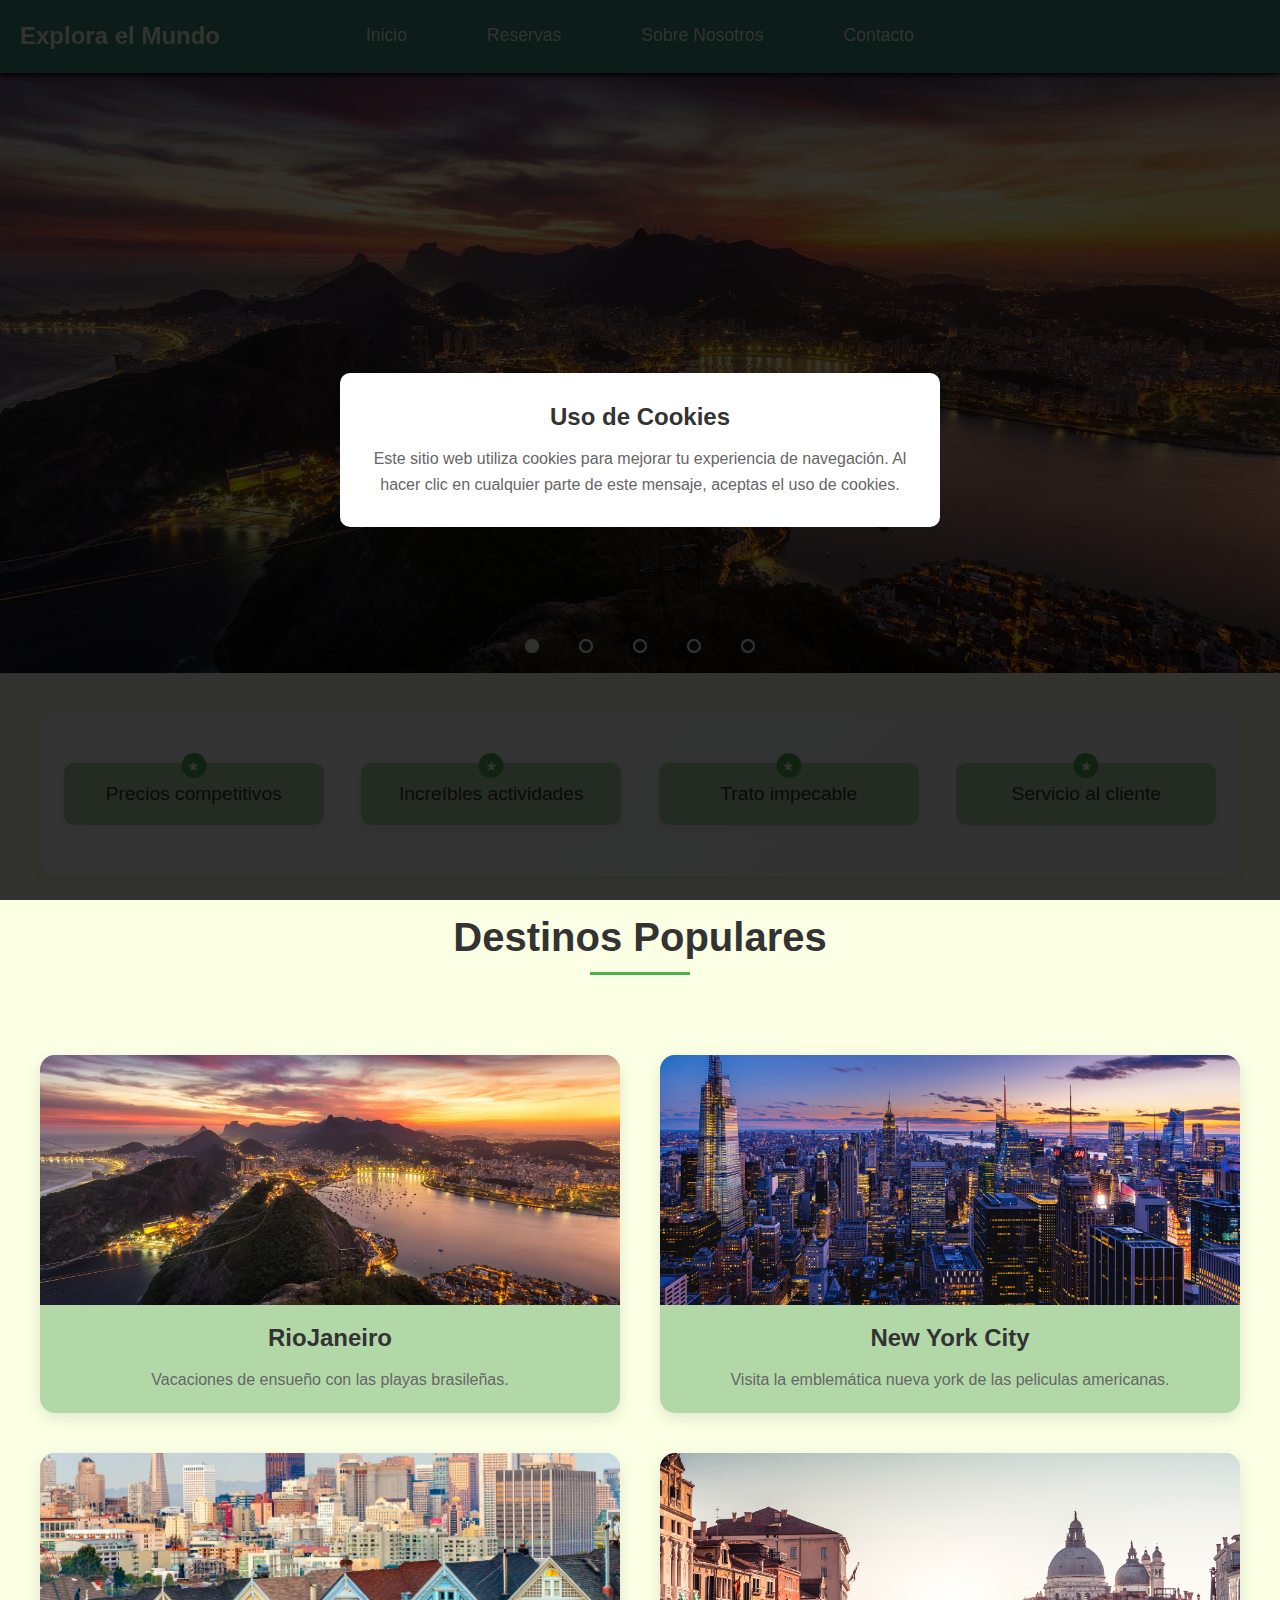
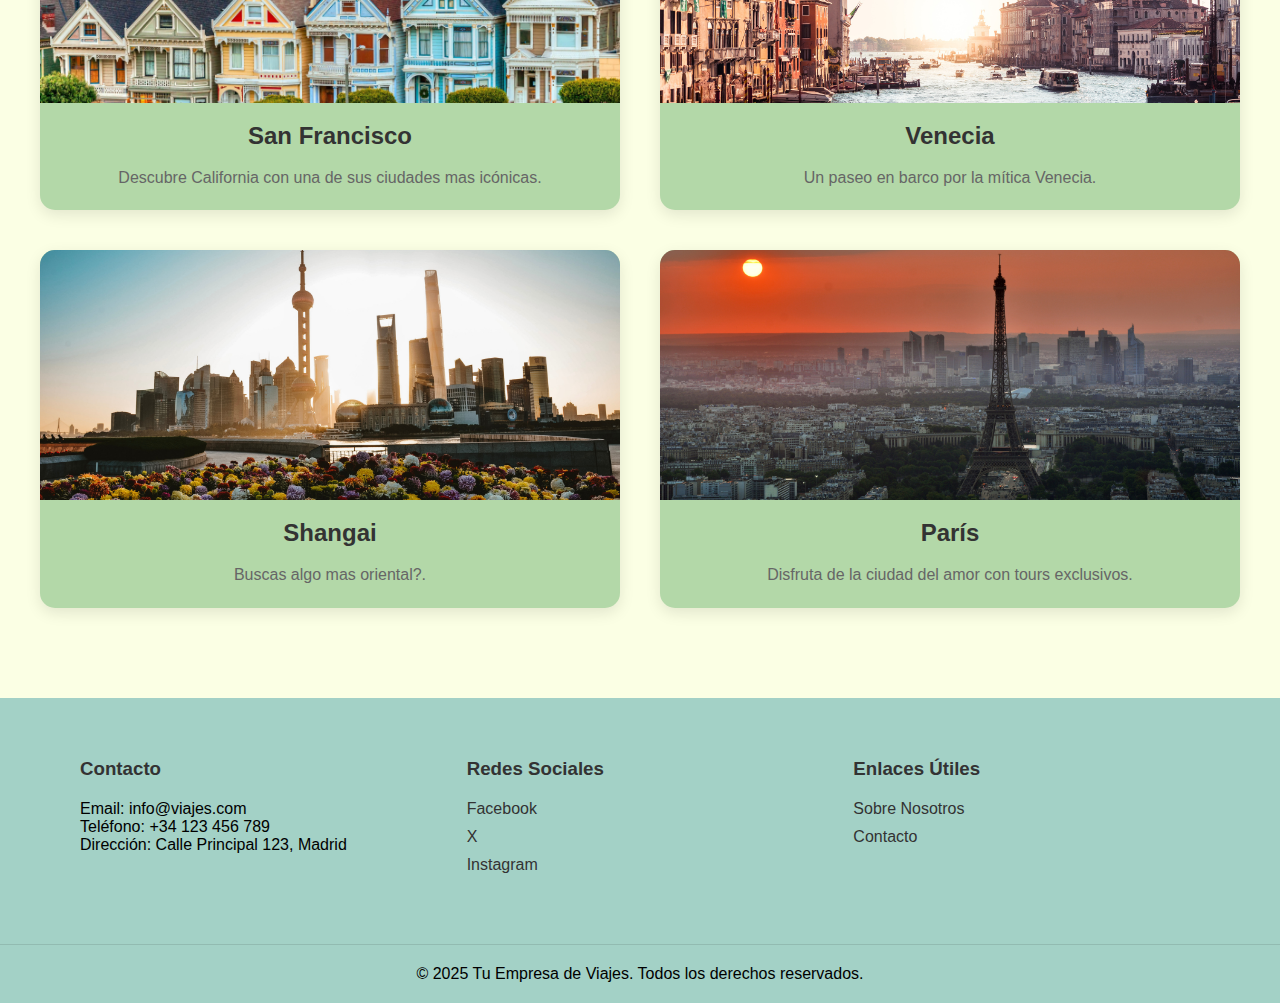
==== commit 5d7b493f: "resultado final para el de portfolio dia entrega" ====
--- a/index.html
+++ b/index.html
@@ -142,17 +142,16 @@
             <div class="footer-section">
                 <h3>Redes Sociales</h3>
                 <ul>
-                    <li><a href="#">Facebook</a></li>
-                    <li><a href="#">Twitter</a></li>
-                    <li><a href="#">Instagram</a></li>
+                    <li><a href="https://www.facebook.com/">Facebook</a></li>
+                    <li><a href="https://x.com/">X</a></li>
+                    <li><a href="https://www.instagram.com/">Instagram</a></li>
                 </ul>
             </div>
             <div class="footer-section">
                 <h3>Enlaces Útiles</h3>
                 <ul>
-                    <li><a href="#">Sobre Nosotros</a></li>
-                    <li><a href="#">Términos y Condiciones</a></li>
-                    <li><a href="#">Política de Privacidad</a></li>
+                    <li><a href="sobre-nosotros.html">Sobre Nosotros</a></li>
+                    <li><a href="contacto.html">Contacto</a></li>
                 </ul>
             </div>
         </div>
--- a/estilo.css
+++ b/estilo.css
@@ -862,17 +862,5 @@
     margin: 0;
 }
 
-/* Añadir etiqueta de precio */
-.destino::before {
-    content: 'Desde 599€';
-    position: absolute;
-    top: 20px;
-    right: 20px;
-    background: rgba(255,255,255,0.9);
-    padding: 8px 15px;
-    border-radius: 25px;
-    font-weight: bold;
-    color: #4CAF50;
-    box-shadow: 0 2px 5px rgba(0,0,0,0.1);
-}
-
+
+
